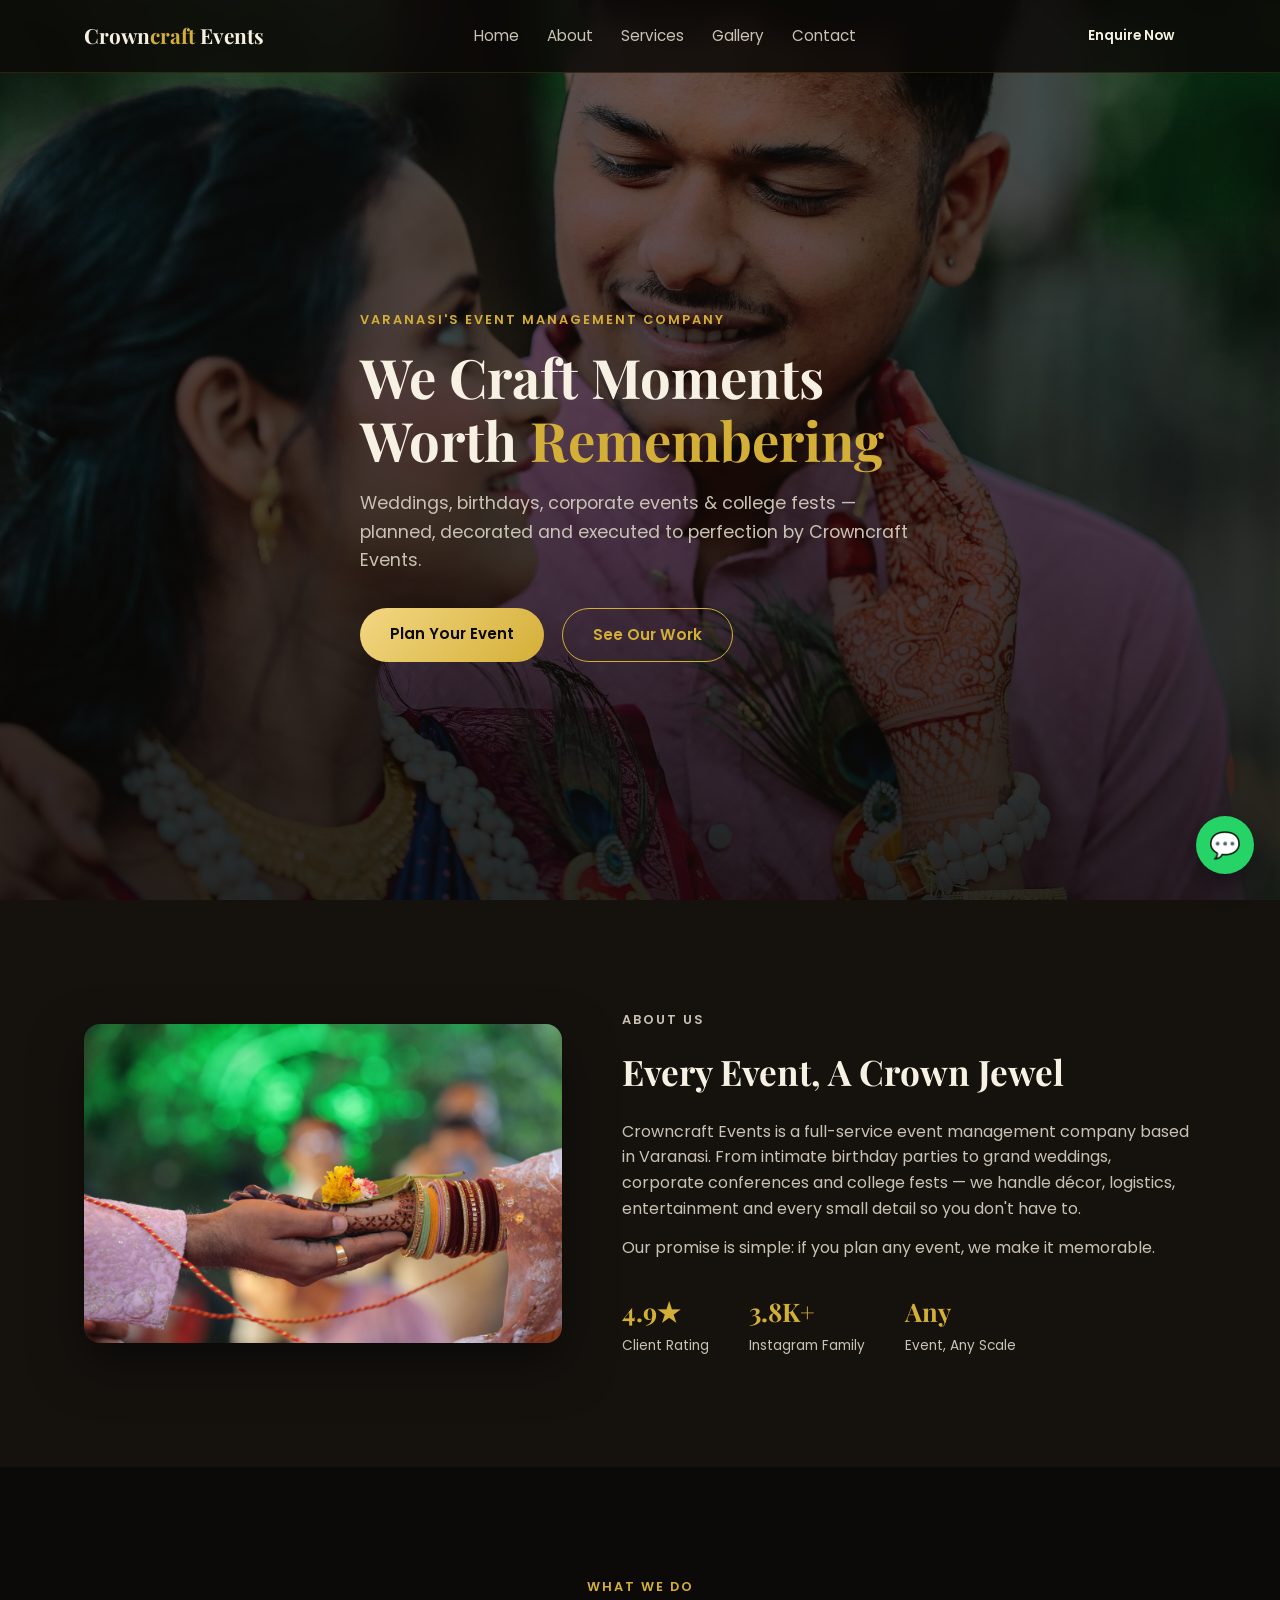
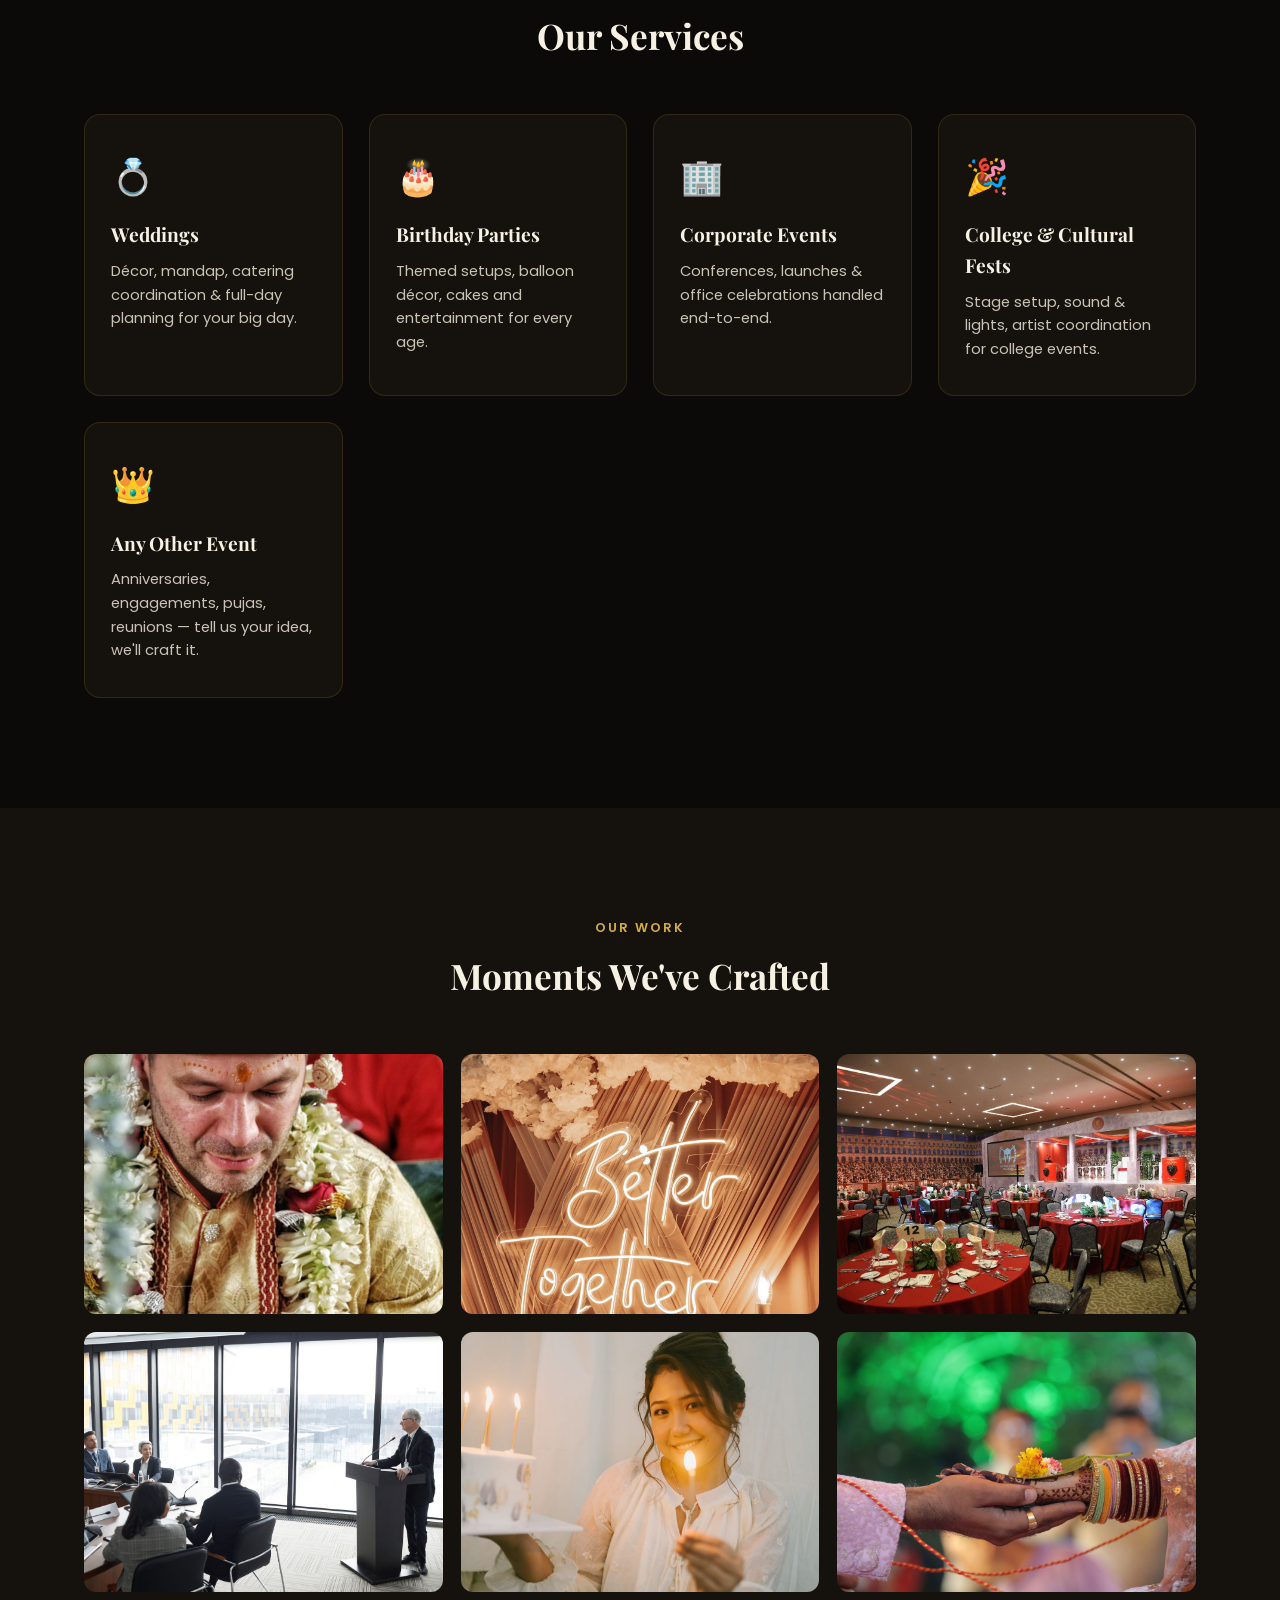
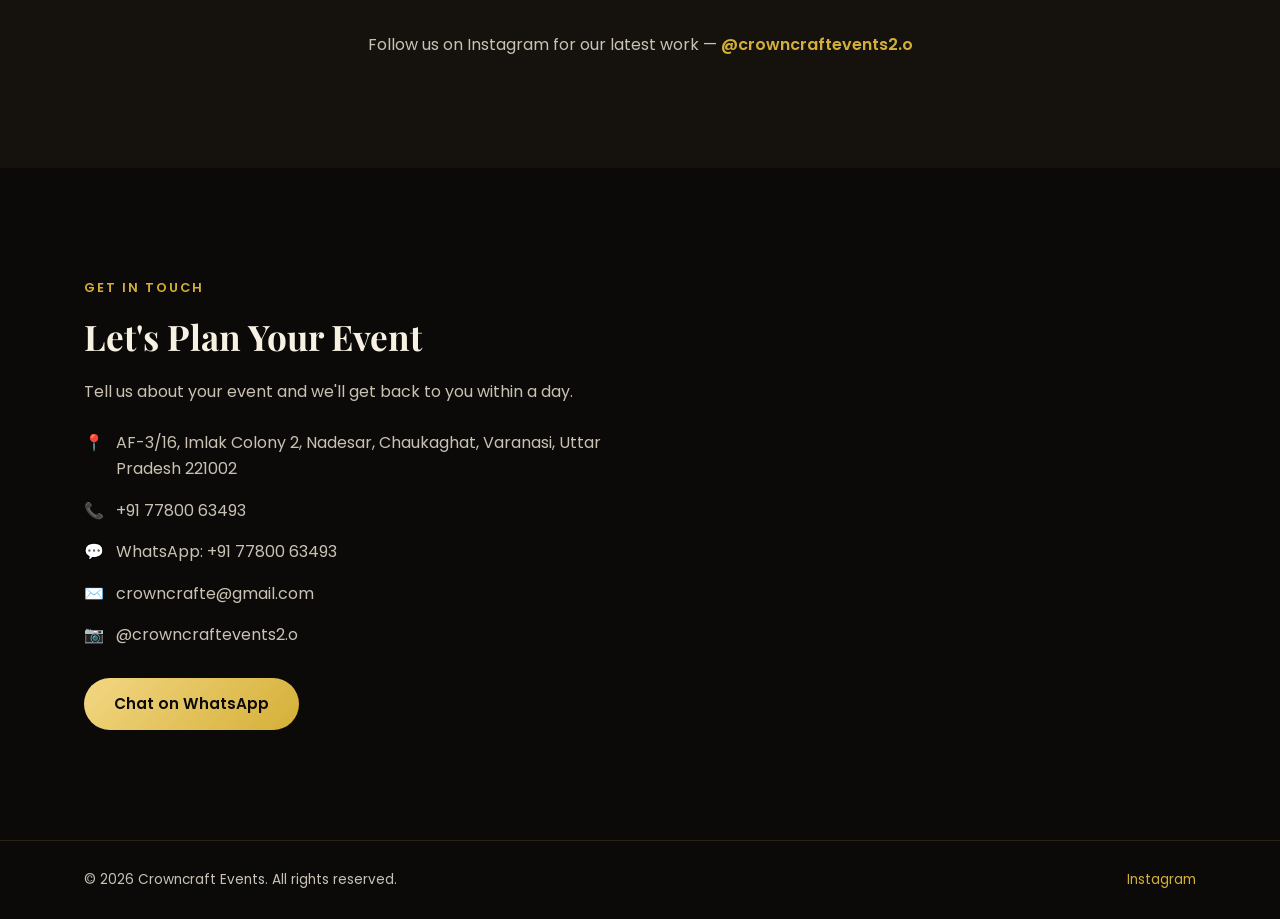
==== index.html @ 084d1e8e "Initial Crowncraft Events website Single-page static site (HTML/CSS/JS) for Crowncraft Events, an ev" ====
<!DOCTYPE html>
<html lang="en">
<head>
<meta charset="UTF-8">
<meta name="viewport" content="width=device-width, initial-scale=1.0">
<title>Crowncraft Events | Event Management in Varanasi</title>
<meta name="description" content="Crowncraft Events — weddings, birthdays, corporate events & college fests in Varanasi. We craft moments you'll remember forever.">
<link rel="icon" href="data:image/svg+xml,<svg xmlns=%22http://www.w3.org/2000/svg%22 viewBox=%220 0 100 100%22><text y=%22.9em%22 font-size=%2290%22>👑</text></svg>">
<link rel="preconnect" href="https://fonts.googleapis.com">
<link href="https://fonts.googleapis.com/css2?family=Playfair+Display:wght@600;700;800&family=Poppins:wght@300;400;500;600&display=swap" rel="stylesheet">
<link rel="stylesheet" href="style.css">
</head>
<body>

<header class="navbar" id="navbar">
  <div class="container nav-inner">
    <a href="#home" class="logo">Crown<span>craft</span> Events</a>
    <nav class="nav-links" id="navLinks">
      <a href="#home">Home</a>
      <a href="#about">About</a>
      <a href="#services">Services</a>
      <a href="#gallery">Gallery</a>
      <a href="#contact">Contact</a>
    </nav>
    <a href="https://wa.me/917780063493" target="_blank" class="btn btn-small nav-cta">Enquire Now</a>
    <button class="menu-toggle" id="menuToggle" aria-label="Menu">☰</button>
  </div>
</header>

<section class="hero" id="home" style="background-image: linear-gradient(180deg, rgba(10,8,6,.55), rgba(10,8,6,.85)), url('images/hero.jpg');">
  <div class="container hero-inner">
    <p class="eyebrow">Varanasi's Event Management Company</p>
    <h1>We Craft Moments<br>Worth <span>Remembering</span></h1>
    <p class="hero-sub">Weddings, birthdays, corporate events & college fests — planned, decorated and executed to perfection by Crowncraft Events.</p>
    <div class="hero-actions">
      <a href="https://wa.me/917780063493" target="_blank" class="btn btn-primary">Plan Your Event</a>
      <a href="#gallery" class="btn btn-outline">See Our Work</a>
    </div>
  </div>
</section>

<section class="about" id="about">
  <div class="container about-grid">
    <div class="about-img">
      <img src="images/wedding2.jpg" alt="Event decor by Crowncraft Events">
    </div>
    <div class="about-text">
      <p class="eyebrow">About Us</p>
      <h2>Every Event, A Crown Jewel</h2>
      <p>Crowncraft Events is a full-service event management company based in Varanasi. From intimate birthday parties to grand weddings, corporate conferences and college fests — we handle décor, logistics, entertainment and every small detail so you don't have to.</p>
      <p>Our promise is simple: if you plan any event, we make it memorable.</p>
      <div class="about-stats">
        <div><strong>4.9★</strong><span>Client Rating</span></div>
        <div><strong>3.8K+</strong><span>Instagram Family</span></div>
        <div><strong>Any</strong><span>Event, Any Scale</span></div>
      </div>
    </div>
  </div>
</section>

<section class="services" id="services">
  <div class="container">
    <p class="eyebrow center">What We Do</p>
    <h2 class="center">Our Services</h2>
    <div class="services-grid">
      <div class="service-card">
        <div class="service-icon">💍</div>
        <h3>Weddings</h3>
        <p>Décor, mandap, catering coordination & full-day planning for your big day.</p>
      </div>
      <div class="service-card">
        <div class="service-icon">🎂</div>
        <h3>Birthday Parties</h3>
        <p>Themed setups, balloon décor, cakes and entertainment for every age.</p>
      </div>
      <div class="service-card">
        <div class="service-icon">🏢</div>
        <h3>Corporate Events</h3>
        <p>Conferences, launches & office celebrations handled end-to-end.</p>
      </div>
      <div class="service-card">
        <div class="service-icon">🎉</div>
        <h3>College & Cultural Fests</h3>
        <p>Stage setup, sound & lights, artist coordination for college events.</p>
      </div>
      <div class="service-card">
        <div class="service-icon">👑</div>
        <h3>Any Other Event</h3>
        <p>Anniversaries, engagements, pujas, reunions — tell us your idea, we'll craft it.</p>
      </div>
    </div>
  </div>
</section>

<section class="gallery" id="gallery">
  <div class="container">
    <p class="eyebrow center">Our Work</p>
    <h2 class="center">Moments We've Crafted</h2>
    <div class="gallery-grid">
      <img src="images/wedding1.jpg" alt="Wedding event by Crowncraft Events">
      <img src="images/birthday1.jpg" alt="Birthday party decor">
      <img src="images/corporate1.jpg" alt="Corporate event stage">
      <img src="images/corporate2.jpg" alt="Corporate event setup">
      <img src="images/birthday2.jpg" alt="Birthday celebration">
      <img src="images/wedding2.jpg" alt="Wedding decoration">
    </div>
    <p class="center gallery-more">Follow us on Instagram for our latest work — <a href="https://www.instagram.com/crowncraftevents2.o/" target="_blank">@crowncraftevents2.o</a></p>
  </div>
</section>

<section class="contact" id="contact">
  <div class="container contact-grid">
    <div class="contact-info">
      <p class="eyebrow">Get In Touch</p>
      <h2>Let's Plan Your Event</h2>
      <p class="contact-lead">Tell us about your event and we'll get back to you within a day.</p>
      <ul class="contact-list">
        <li><span>📍</span> AF-3/16, Imlak Colony 2, Nadesar, Chaukaghat, Varanasi, Uttar Pradesh 221002</li>
        <li><span>📞</span> <a href="tel:+917780063493">+91 77800 63493</a></li>
        <li><span>💬</span> <a href="https://wa.me/917780063493" target="_blank">WhatsApp: +91 77800 63493</a></li>
        <li><span>✉️</span> <a href="mailto:crowncrafte@gmail.com">crowncrafte@gmail.com</a></li>
        <li><span>📷</span> <a href="https://www.instagram.com/crowncraftevents2.o/" target="_blank">@crowncraftevents2.o</a></li>
      </ul>
      <a href="https://wa.me/917780063493" target="_blank" class="btn btn-primary">Chat on WhatsApp</a>
    </div>
    <div class="contact-map">
      <iframe
        src="https://www.google.com/maps?q=Crowncraft+Events,+AF-3/16+Imlak+Colony+2+Nadesar+Chaukaghat+Varanasi&output=embed"
        width="100%" height="100%" style="border:0; min-height:380px; border-radius:16px;"
        allowfullscreen="" loading="lazy" referrerpolicy="no-referrer-when-downgrade">
      </iframe>
    </div>
  </div>
</section>

<footer class="footer">
  <div class="container footer-inner">
    <p>&copy; <span id="year"></span> Crowncraft Events. All rights reserved.</p>
    <a href="https://www.instagram.com/crowncraftevents2.o/" target="_blank">Instagram</a>
  </div>
</footer>

<a href="https://wa.me/917780063493" target="_blank" class="whatsapp-float" aria-label="Chat on WhatsApp">💬</a>

<script src="script.js"></script>
</body>
</html>
---- style.css ----
:root{
  --gold:#d4af37;
  --gold-light:#f3d783;
  --black:#0c0a08;
  --black-soft:#15120e;
  --cream:#f7f1e3;
  --text-muted:#c9c2b4;
  --radius:16px;
}
*{margin:0;padding:0;box-sizing:border-box;}
html{scroll-behavior:smooth;}
body{
  font-family:'Poppins',sans-serif;
  background:var(--black);
  color:var(--cream);
  line-height:1.6;
}
h1,h2,h3{font-family:'Playfair Display',serif;}
a{text-decoration:none;color:inherit;}
img{display:block;max-width:100%;}
.container{max-width:1160px;margin:0 auto;padding:0 24px;}
.center{text-align:center;}

.eyebrow{
  color:var(--gold);
  letter-spacing:2px;
  text-transform:uppercase;
  font-size:.8rem;
  font-weight:600;
  margin-bottom:10px;
}

/* Navbar */
.navbar{
  position:fixed;top:0;left:0;right:0;z-index:100;
  background:rgba(12,10,8,.85);
  backdrop-filter:blur(8px);
  border-bottom:1px solid rgba(212,175,55,.15);
}
.nav-inner{display:flex;align-items:center;justify-content:space-between;height:72px;}
.logo{font-family:'Playfair Display',serif;font-size:1.3rem;font-weight:700;color:var(--cream);}
.logo span{color:var(--gold);}
.nav-links{display:flex;gap:28px;}
.nav-links a{font-size:.95rem;color:var(--text-muted);transition:color .2s;}
.nav-links a:hover{color:var(--gold);}
.nav-cta{display:inline-block;}
.menu-toggle{display:none;background:none;border:none;color:var(--gold);font-size:1.6rem;cursor:pointer;}

/* Buttons */
.btn{display:inline-block;padding:14px 30px;border-radius:999px;font-weight:600;font-size:.95rem;transition:transform .2s, box-shadow .2s;}
.btn-small{padding:10px 22px;font-size:.85rem;}
.btn-primary{background:linear-gradient(135deg,var(--gold-light),var(--gold));color:var(--black);}
.btn-primary:hover{transform:translateY(-2px);box-shadow:0 10px 24px rgba(212,175,55,.35);}
.btn-outline{border:1.5px solid var(--gold);color:var(--gold);}
.btn-outline:hover{background:rgba(212,175,55,.1);}

/* Hero */
.hero{
  min-height:100vh;
  display:flex;align-items:center;
  background-size:cover;background-position:center;
  padding-top:72px;
}
.hero-inner{max-width:760px;}
.hero h1{font-size:3.4rem;line-height:1.15;margin:16px 0 18px;}
.hero h1 span{color:var(--gold);}
.hero-sub{color:var(--text-muted);font-size:1.1rem;max-width:560px;margin-bottom:34px;}
.hero-actions{display:flex;gap:18px;flex-wrap:wrap;}

/* About */
.about{padding:110px 0;background:var(--black-soft);}
.about-grid{display:grid;grid-template-columns:1fr 1.2fr;gap:60px;align-items:center;}
.about-img img{border-radius:var(--radius);box-shadow:0 20px 50px rgba(0,0,0,.5);}
.about-text h2{font-size:2.2rem;margin:10px 0 18px;}
.about-text p{color:var(--text-muted);margin-bottom:14px;}
.about-stats{display:flex;gap:40px;margin-top:30px;}
.about-stats strong{display:block;color:var(--gold);font-size:1.6rem;font-family:'Playfair Display',serif;}
.about-stats span{color:var(--text-muted);font-size:.85rem;}

/* Services */
.services{padding:110px 0;}
.services h2{font-size:2.2rem;margin-bottom:50px;}
.services-grid{display:grid;grid-template-columns:repeat(auto-fit,minmax(220px,1fr));gap:26px;}
.service-card{
  background:var(--black-soft);
  border:1px solid rgba(212,175,55,.15);
  border-radius:var(--radius);
  padding:34px 26px;
  transition:transform .25s, border-color .25s;
}
.service-card:hover{transform:translateY(-6px);border-color:var(--gold);}
.service-icon{font-size:2.2rem;margin-bottom:14px;}
.service-card h3{font-size:1.2rem;margin-bottom:10px;}
.service-card p{color:var(--text-muted);font-size:.92rem;}

/* Gallery */
.gallery{padding:110px 0;background:var(--black-soft);}
.gallery h2{font-size:2.2rem;margin-bottom:50px;}
.gallery-grid{display:grid;grid-template-columns:repeat(3,1fr);gap:18px;}
.gallery-grid img{width:100%;height:260px;object-fit:cover;border-radius:12px;transition:transform .35s;}
.gallery-grid img:hover{transform:scale(1.03);}
.gallery-more{margin-top:40px;color:var(--text-muted);}
.gallery-more a{color:var(--gold);font-weight:600;}

/* Contact */
.contact{padding:110px 0;}
.contact-grid{display:grid;grid-template-columns:1fr 1fr;gap:60px;align-items:stretch;}
.contact h2{font-size:2.2rem;margin:10px 0 14px;}
.contact-lead{color:var(--text-muted);margin-bottom:26px;}
.contact-list{list-style:none;margin-bottom:30px;}
.contact-list li{display:flex;gap:12px;align-items:flex-start;margin-bottom:16px;color:var(--text-muted);}
.contact-list a:hover{color:var(--gold);}
.contact-map iframe{width:100%;height:100%;}

/* Footer */
.footer{padding:28px 0;border-top:1px solid rgba(212,175,55,.15);}
.footer-inner{display:flex;justify-content:space-between;color:var(--text-muted);font-size:.85rem;}
.footer-inner a{color:var(--gold);}

/* WhatsApp float */
.whatsapp-float{
  position:fixed;bottom:26px;right:26px;
  width:58px;height:58px;border-radius:50%;
  background:#25d366;display:flex;align-items:center;justify-content:center;
  font-size:1.6rem;box-shadow:0 10px 24px rgba(0,0,0,.4);
  z-index:200;
}

@media (max-width:900px){
  .about-grid,.contact-grid{grid-template-columns:1fr;}
  .gallery-grid{grid-template-columns:repeat(2,1fr);}
}

@media (max-width:720px){
  .nav-links{
    position:fixed;top:72px;left:0;right:0;
    background:var(--black-soft);
    flex-direction:column;padding:20px 24px;gap:18px;
    transform:translateY(-150%);
    transition:transform .3s;
    border-bottom:1px solid rgba(212,175,55,.15);
  }
  .nav-links.open{transform:translateY(0);}
  .nav-cta{display:none;}
  .menu-toggle{display:block;}
  .hero h1{font-size:2.3rem;}
  .gallery-grid{grid-template-columns:1fr;}
}
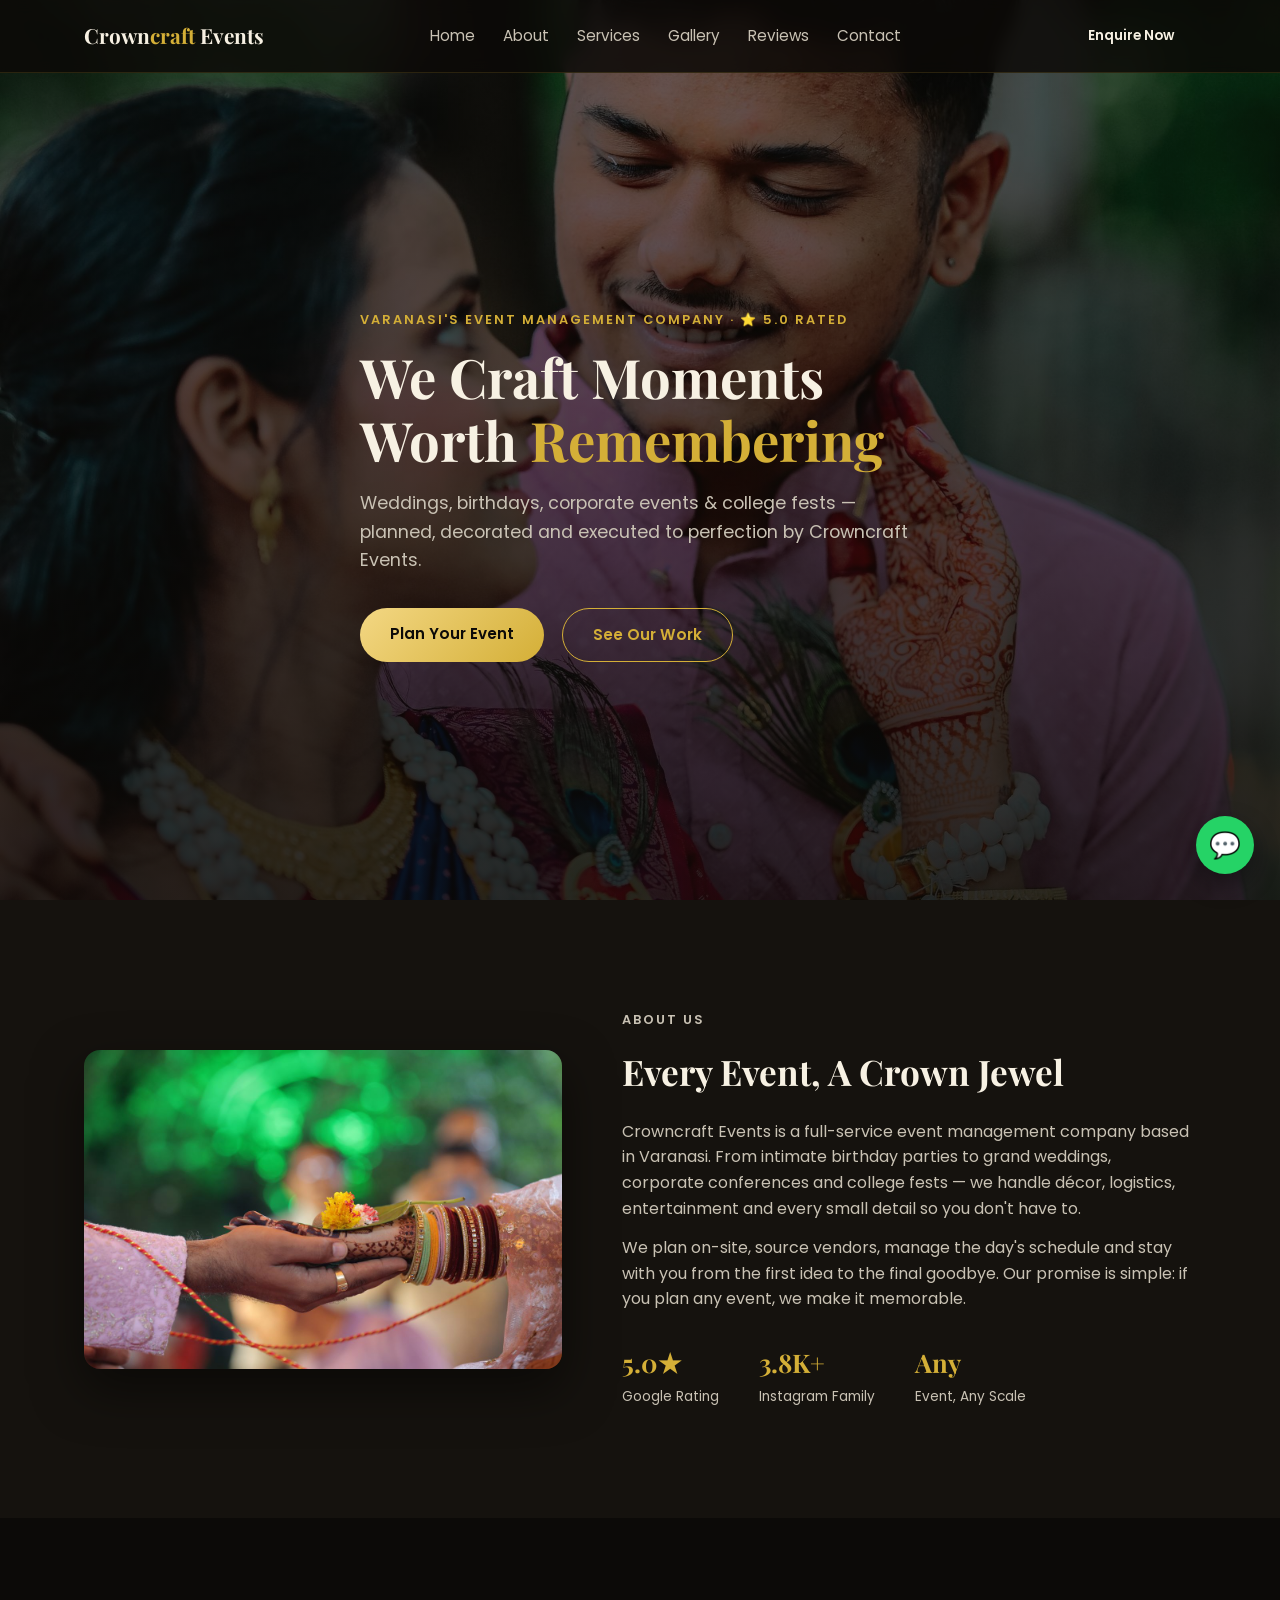
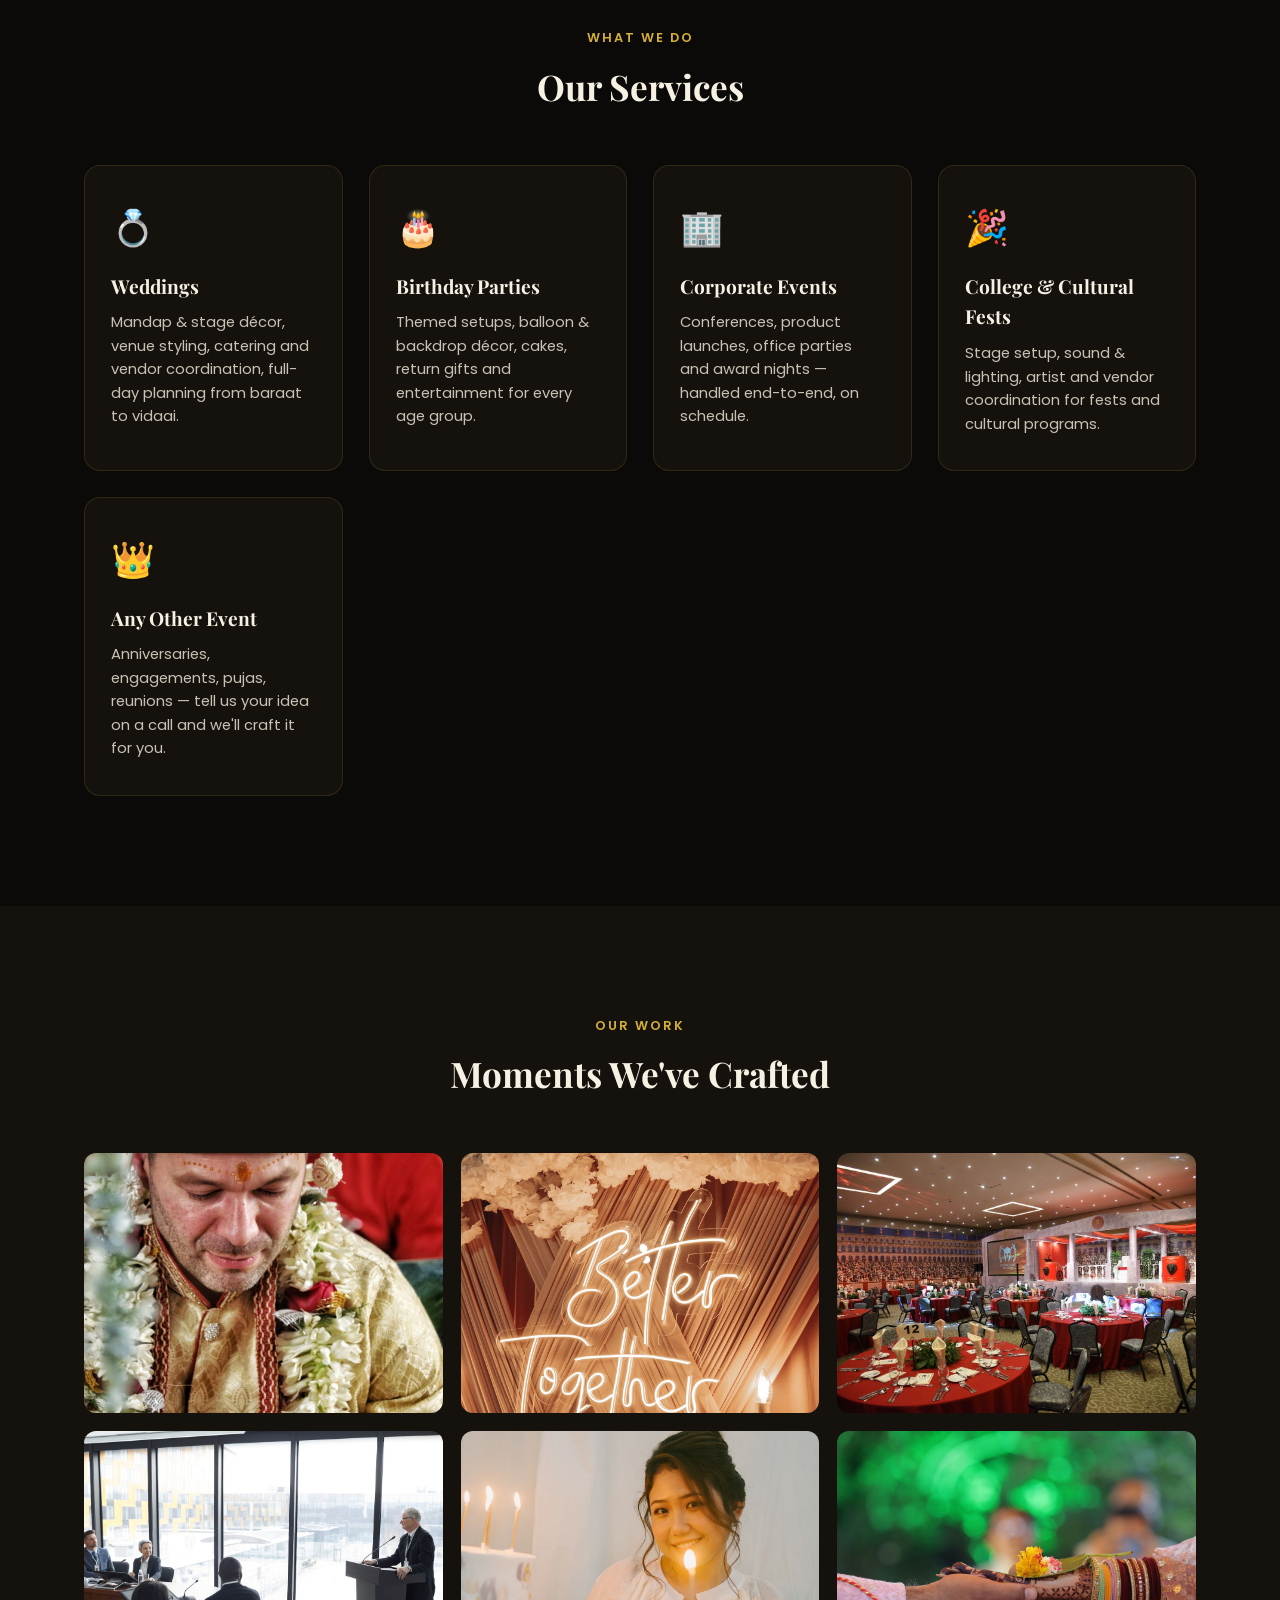
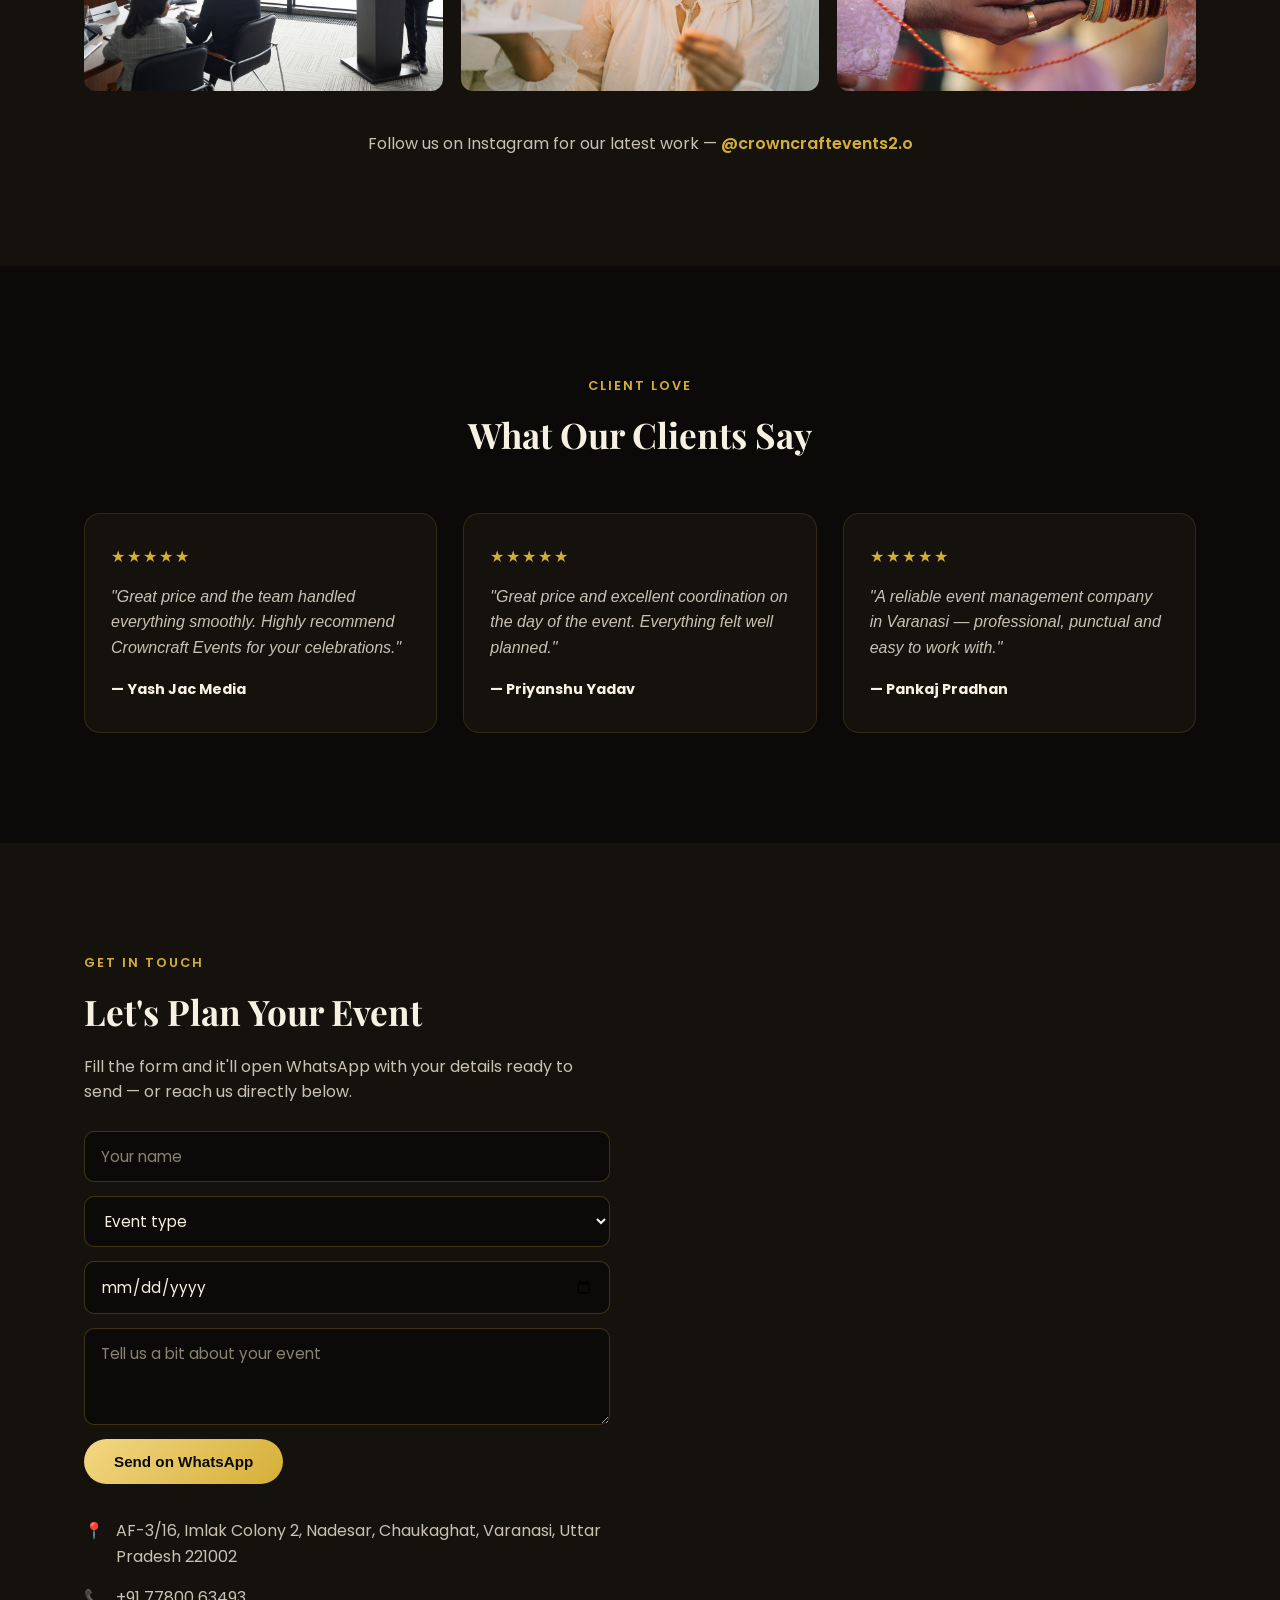
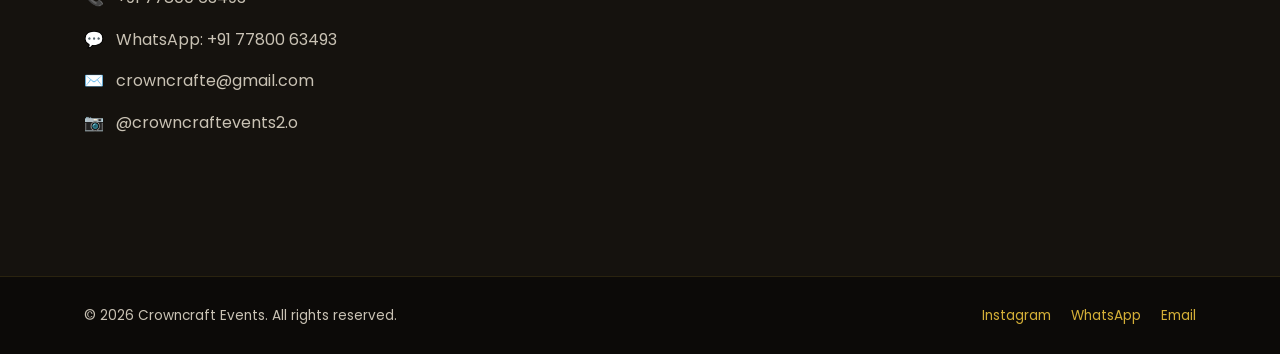
==== commit 2016fb02: "Restructure project, add testimonials, working contact form and SEO files - Move CSS/JS into css/ an" ====
--- a/index.html
+++ b/index.html
@@ -3,12 +3,47 @@
 <head>
 <meta charset="UTF-8">
 <meta name="viewport" content="width=device-width, initial-scale=1.0">
-<title>Crowncraft Events | Event Management in Varanasi</title>
-<meta name="description" content="Crowncraft Events — weddings, birthdays, corporate events & college fests in Varanasi. We craft moments you'll remember forever.">
-<link rel="icon" href="data:image/svg+xml,<svg xmlns=%22http://www.w3.org/2000/svg%22 viewBox=%220 0 100 100%22><text y=%22.9em%22 font-size=%2290%22>👑</text></svg>">
+<title>Crowncraft Events | Event Management Company in Varanasi</title>
+<meta name="description" content="Crowncraft Events — weddings, birthdays, corporate events & college fests in Varanasi. We craft moments you'll remember forever. Rated 5.0 on Google.">
+<meta name="keywords" content="event management Varanasi, wedding planner Varanasi, birthday party planner, corporate event Varanasi, Crowncraft Events">
+<link rel="canonical" href="https://crowncraft-events.vercel.app/">
+
+<meta property="og:type" content="website">
+<meta property="og:title" content="Crowncraft Events | Event Management in Varanasi">
+<meta property="og:description" content="Weddings, birthdays, corporate events & college fests — planned, decorated and executed to perfection.">
+<meta property="og:image" content="https://crowncraft-events.vercel.app/images/hero.jpg">
+<meta property="og:url" content="https://crowncraft-events.vercel.app/">
+<meta name="twitter:card" content="summary_large_image">
+
+<link rel="icon" type="image/svg+xml" href="favicon.svg">
 <link rel="preconnect" href="https://fonts.googleapis.com">
 <link href="https://fonts.googleapis.com/css2?family=Playfair+Display:wght@600;700;800&family=Poppins:wght@300;400;500;600&display=swap" rel="stylesheet">
-<link rel="stylesheet" href="style.css">
+<link rel="stylesheet" href="css/style.css">
+
+<script type="application/ld+json">
+{
+  "@context": "https://schema.org",
+  "@type": "EventPlanningService",
+  "name": "Crowncraft Events",
+  "image": "https://crowncraft-events.vercel.app/images/hero.jpg",
+  "telephone": "+91-7780063493",
+  "email": "crowncrafte@gmail.com",
+  "address": {
+    "@type": "PostalAddress",
+    "streetAddress": "AF-3/16, Imlak Colony 2, Nadesar, Chaukaghat",
+    "addressLocality": "Varanasi",
+    "addressRegion": "Uttar Pradesh",
+    "postalCode": "221002",
+    "addressCountry": "IN"
+  },
+  "sameAs": ["https://www.instagram.com/crowncraftevents2.o/"],
+  "aggregateRating": {
+    "@type": "AggregateRating",
+    "ratingValue": "5.0",
+    "reviewCount": "4"
+  }
+}
+</script>
 </head>
 <body>
 
@@ -20,20 +55,21 @@
       <a href="#about">About</a>
       <a href="#services">Services</a>
       <a href="#gallery">Gallery</a>
+      <a href="#testimonials">Reviews</a>
       <a href="#contact">Contact</a>
     </nav>
-    <a href="https://wa.me/917780063493" target="_blank" class="btn btn-small nav-cta">Enquire Now</a>
-    <button class="menu-toggle" id="menuToggle" aria-label="Menu">☰</button>
+    <a href="https://wa.me/917780063493?text=Hi%20Crowncraft%20Events%2C%20I%27d%20like%20to%20enquire%20about%20an%20event." target="_blank" rel="noopener" class="btn btn-small nav-cta">Enquire Now</a>
+    <button class="menu-toggle" id="menuToggle" aria-label="Toggle navigation menu" aria-expanded="false">☰</button>
   </div>
 </header>
 
 <section class="hero" id="home" style="background-image: linear-gradient(180deg, rgba(10,8,6,.55), rgba(10,8,6,.85)), url('images/hero.jpg');">
   <div class="container hero-inner">
-    <p class="eyebrow">Varanasi's Event Management Company</p>
+    <p class="eyebrow">Varanasi's Event Management Company · ⭐ 5.0 Rated</p>
     <h1>We Craft Moments<br>Worth <span>Remembering</span></h1>
     <p class="hero-sub">Weddings, birthdays, corporate events & college fests — planned, decorated and executed to perfection by Crowncraft Events.</p>
     <div class="hero-actions">
-      <a href="https://wa.me/917780063493" target="_blank" class="btn btn-primary">Plan Your Event</a>
+      <a href="#contact" class="btn btn-primary">Plan Your Event</a>
       <a href="#gallery" class="btn btn-outline">See Our Work</a>
     </div>
   </div>
@@ -42,15 +78,15 @@
 <section class="about" id="about">
   <div class="container about-grid">
     <div class="about-img">
-      <img src="images/wedding2.jpg" alt="Event decor by Crowncraft Events">
+      <img src="images/wedding2.jpg" alt="Event decor by Crowncraft Events" loading="lazy">
     </div>
     <div class="about-text">
       <p class="eyebrow">About Us</p>
       <h2>Every Event, A Crown Jewel</h2>
       <p>Crowncraft Events is a full-service event management company based in Varanasi. From intimate birthday parties to grand weddings, corporate conferences and college fests — we handle décor, logistics, entertainment and every small detail so you don't have to.</p>
-      <p>Our promise is simple: if you plan any event, we make it memorable.</p>
+      <p>We plan on-site, source vendors, manage the day's schedule and stay with you from the first idea to the final goodbye. Our promise is simple: if you plan any event, we make it memorable.</p>
       <div class="about-stats">
-        <div><strong>4.9★</strong><span>Client Rating</span></div>
+        <div><strong>5.0★</strong><span>Google Rating</span></div>
         <div><strong>3.8K+</strong><span>Instagram Family</span></div>
         <div><strong>Any</strong><span>Event, Any Scale</span></div>
       </div>
@@ -66,27 +102,27 @@
       <div class="service-card">
         <div class="service-icon">💍</div>
         <h3>Weddings</h3>
-        <p>Décor, mandap, catering coordination & full-day planning for your big day.</p>
+        <p>Mandap & stage décor, venue styling, catering and vendor coordination, full-day planning from baraat to vidaai.</p>
       </div>
       <div class="service-card">
         <div class="service-icon">🎂</div>
         <h3>Birthday Parties</h3>
-        <p>Themed setups, balloon décor, cakes and entertainment for every age.</p>
+        <p>Themed setups, balloon & backdrop décor, cakes, return gifts and entertainment for every age group.</p>
       </div>
       <div class="service-card">
         <div class="service-icon">🏢</div>
         <h3>Corporate Events</h3>
-        <p>Conferences, launches & office celebrations handled end-to-end.</p>
+        <p>Conferences, product launches, office parties and award nights — handled end-to-end, on schedule.</p>
       </div>
       <div class="service-card">
         <div class="service-icon">🎉</div>
         <h3>College & Cultural Fests</h3>
-        <p>Stage setup, sound & lights, artist coordination for college events.</p>
+        <p>Stage setup, sound & lighting, artist and vendor coordination for fests and cultural programs.</p>
       </div>
       <div class="service-card">
         <div class="service-icon">👑</div>
         <h3>Any Other Event</h3>
-        <p>Anniversaries, engagements, pujas, reunions — tell us your idea, we'll craft it.</p>
+        <p>Anniversaries, engagements, pujas, reunions — tell us your idea on a call and we'll craft it for you.</p>
       </div>
     </div>
   </div>
@@ -97,14 +133,38 @@
     <p class="eyebrow center">Our Work</p>
     <h2 class="center">Moments We've Crafted</h2>
     <div class="gallery-grid">
-      <img src="images/wedding1.jpg" alt="Wedding event by Crowncraft Events">
-      <img src="images/birthday1.jpg" alt="Birthday party decor">
-      <img src="images/corporate1.jpg" alt="Corporate event stage">
-      <img src="images/corporate2.jpg" alt="Corporate event setup">
-      <img src="images/birthday2.jpg" alt="Birthday celebration">
-      <img src="images/wedding2.jpg" alt="Wedding decoration">
-    </div>
-    <p class="center gallery-more">Follow us on Instagram for our latest work — <a href="https://www.instagram.com/crowncraftevents2.o/" target="_blank">@crowncraftevents2.o</a></p>
+      <img src="images/wedding1.jpg" alt="Wedding event by Crowncraft Events" loading="lazy">
+      <img src="images/birthday1.jpg" alt="Birthday party decor" loading="lazy">
+      <img src="images/corporate1.jpg" alt="Corporate event stage" loading="lazy">
+      <img src="images/corporate2.jpg" alt="Corporate event setup" loading="lazy">
+      <img src="images/birthday2.jpg" alt="Birthday celebration" loading="lazy">
+      <img src="images/wedding2.jpg" alt="Wedding decoration" loading="lazy">
+    </div>
+    <p class="center gallery-more">Follow us on Instagram for our latest work — <a href="https://www.instagram.com/crowncraftevents2.o/" target="_blank" rel="noopener">@crowncraftevents2.o</a></p>
+  </div>
+</section>
+
+<section class="testimonials" id="testimonials">
+  <div class="container">
+    <p class="eyebrow center">Client Love</p>
+    <h2 class="center">What Our Clients Say</h2>
+    <div class="testimonial-grid">
+      <div class="testimonial-card">
+        <div class="stars">★★★★★</div>
+        <p>"Great price and the team handled everything smoothly. Highly recommend Crowncraft Events for your celebrations."</p>
+        <strong>— Yash Jac Media</strong>
+      </div>
+      <div class="testimonial-card">
+        <div class="stars">★★★★★</div>
+        <p>"Great price and excellent coordination on the day of the event. Everything felt well planned."</p>
+        <strong>— Priyanshu Yadav</strong>
+      </div>
+      <div class="testimonial-card">
+        <div class="stars">★★★★★</div>
+        <p>"A reliable event management company in Varanasi — professional, punctual and easy to work with."</p>
+        <strong>— Pankaj Pradhan</strong>
+      </div>
+    </div>
   </div>
 </section>
 
@@ -113,21 +173,37 @@
     <div class="contact-info">
       <p class="eyebrow">Get In Touch</p>
       <h2>Let's Plan Your Event</h2>
-      <p class="contact-lead">Tell us about your event and we'll get back to you within a day.</p>
+      <p class="contact-lead">Fill the form and it'll open WhatsApp with your details ready to send — or reach us directly below.</p>
+
+      <form class="contact-form" id="contactForm">
+        <input type="text" id="cf-name" placeholder="Your name" required>
+        <select id="cf-event" required>
+          <option value="" disabled selected>Event type</option>
+          <option>Wedding</option>
+          <option>Birthday Party</option>
+          <option>Corporate Event</option>
+          <option>College / Cultural Fest</option>
+          <option>Other</option>
+        </select>
+        <input type="date" id="cf-date" placeholder="Event date">
+        <textarea id="cf-message" placeholder="Tell us a bit about your event" rows="3" required></textarea>
+        <button type="submit" class="btn btn-primary">Send on WhatsApp</button>
+      </form>
+
       <ul class="contact-list">
         <li><span>📍</span> AF-3/16, Imlak Colony 2, Nadesar, Chaukaghat, Varanasi, Uttar Pradesh 221002</li>
         <li><span>📞</span> <a href="tel:+917780063493">+91 77800 63493</a></li>
-        <li><span>💬</span> <a href="https://wa.me/917780063493" target="_blank">WhatsApp: +91 77800 63493</a></li>
+        <li><span>💬</span> <a href="https://wa.me/917780063493" target="_blank" rel="noopener">WhatsApp: +91 77800 63493</a></li>
         <li><span>✉️</span> <a href="mailto:crowncrafte@gmail.com">crowncrafte@gmail.com</a></li>
-        <li><span>📷</span> <a href="https://www.instagram.com/crowncraftevents2.o/" target="_blank">@crowncraftevents2.o</a></li>
+        <li><span>📷</span> <a href="https://www.instagram.com/crowncraftevents2.o/" target="_blank" rel="noopener">@crowncraftevents2.o</a></li>
       </ul>
-      <a href="https://wa.me/917780063493" target="_blank" class="btn btn-primary">Chat on WhatsApp</a>
     </div>
     <div class="contact-map">
       <iframe
         src="https://www.google.com/maps?q=Crowncraft+Events,+AF-3/16+Imlak+Colony+2+Nadesar+Chaukaghat+Varanasi&output=embed"
         width="100%" height="100%" style="border:0; min-height:380px; border-radius:16px;"
-        allowfullscreen="" loading="lazy" referrerpolicy="no-referrer-when-downgrade">
+        allowfullscreen="" loading="lazy" referrerpolicy="no-referrer-when-downgrade"
+        title="Crowncraft Events location on Google Maps">
       </iframe>
     </div>
   </div>
@@ -136,12 +212,17 @@
 <footer class="footer">
   <div class="container footer-inner">
     <p>&copy; <span id="year"></span> Crowncraft Events. All rights reserved.</p>
-    <a href="https://www.instagram.com/crowncraftevents2.o/" target="_blank">Instagram</a>
+    <div class="footer-links">
+      <a href="https://www.instagram.com/crowncraftevents2.o/" target="_blank" rel="noopener">Instagram</a>
+      <a href="https://wa.me/917780063493" target="_blank" rel="noopener">WhatsApp</a>
+      <a href="mailto:crowncrafte@gmail.com">Email</a>
+    </div>
   </div>
 </footer>
 
-<a href="https://wa.me/917780063493" target="_blank" class="whatsapp-float" aria-label="Chat on WhatsApp">💬</a>
-
-<script src="script.js"></script>
+<a href="https://wa.me/917780063493?text=Hi%20Crowncraft%20Events%2C%20I%27d%20like%20to%20enquire%20about%20an%20event."
+   target="_blank" rel="noopener" class="whatsapp-float" aria-label="Chat on WhatsApp">💬</a>
+
+<script src="js/script.js"></script>
 </body>
 </html>
--- a/css/style.css
+++ b/css/style.css
@@ -0,0 +1,184 @@
+:root{
+  --gold:#d4af37;
+  --gold-light:#f3d783;
+  --black:#0c0a08;
+  --black-soft:#15120e;
+  --cream:#f7f1e3;
+  --text-muted:#c9c2b4;
+  --radius:16px;
+}
+*{margin:0;padding:0;box-sizing:border-box;}
+html{scroll-behavior:smooth;}
+body{
+  font-family:'Poppins',sans-serif;
+  background:var(--black);
+  color:var(--cream);
+  line-height:1.6;
+}
+h1,h2,h3{font-family:'Playfair Display',serif;}
+a{text-decoration:none;color:inherit;}
+img{display:block;max-width:100%;}
+.container{max-width:1160px;margin:0 auto;padding:0 24px;}
+.center{text-align:center;}
+
+.eyebrow{
+  color:var(--gold);
+  letter-spacing:2px;
+  text-transform:uppercase;
+  font-size:.8rem;
+  font-weight:600;
+  margin-bottom:10px;
+}
+
+/* Navbar */
+.navbar{
+  position:fixed;top:0;left:0;right:0;z-index:100;
+  background:rgba(12,10,8,.85);
+  backdrop-filter:blur(8px);
+  border-bottom:1px solid rgba(212,175,55,.15);
+}
+.nav-inner{display:flex;align-items:center;justify-content:space-between;height:72px;}
+.logo{font-family:'Playfair Display',serif;font-size:1.3rem;font-weight:700;color:var(--cream);}
+.logo span{color:var(--gold);}
+.nav-links{display:flex;gap:28px;}
+.nav-links a{font-size:.95rem;color:var(--text-muted);transition:color .2s;}
+.nav-links a:hover{color:var(--gold);}
+.nav-cta{display:inline-block;}
+.menu-toggle{display:none;background:none;border:none;color:var(--gold);font-size:1.6rem;cursor:pointer;}
+
+/* Buttons */
+.btn{display:inline-block;padding:14px 30px;border-radius:999px;font-weight:600;font-size:.95rem;transition:transform .2s, box-shadow .2s;}
+.btn-small{padding:10px 22px;font-size:.85rem;}
+.btn-primary{background:linear-gradient(135deg,var(--gold-light),var(--gold));color:var(--black);}
+.btn-primary:hover{transform:translateY(-2px);box-shadow:0 10px 24px rgba(212,175,55,.35);}
+.btn-outline{border:1.5px solid var(--gold);color:var(--gold);}
+.btn-outline:hover{background:rgba(212,175,55,.1);}
+
+/* Hero */
+.hero{
+  min-height:100vh;
+  display:flex;align-items:center;
+  background-size:cover;background-position:center;
+  padding-top:72px;
+}
+.hero-inner{max-width:760px;}
+.hero h1{font-size:3.4rem;line-height:1.15;margin:16px 0 18px;}
+.hero h1 span{color:var(--gold);}
+.hero-sub{color:var(--text-muted);font-size:1.1rem;max-width:560px;margin-bottom:34px;}
+.hero-actions{display:flex;gap:18px;flex-wrap:wrap;}
+
+/* About */
+.about{padding:110px 0;background:var(--black-soft);}
+.about-grid{display:grid;grid-template-columns:1fr 1.2fr;gap:60px;align-items:center;}
+.about-img img{border-radius:var(--radius);box-shadow:0 20px 50px rgba(0,0,0,.5);}
+.about-text h2{font-size:2.2rem;margin:10px 0 18px;}
+.about-text p{color:var(--text-muted);margin-bottom:14px;}
+.about-stats{display:flex;gap:40px;margin-top:30px;}
+.about-stats strong{display:block;color:var(--gold);font-size:1.6rem;font-family:'Playfair Display',serif;}
+.about-stats span{color:var(--text-muted);font-size:.85rem;}
+
+/* Services */
+.services{padding:110px 0;}
+.services h2{font-size:2.2rem;margin-bottom:50px;}
+.services-grid{display:grid;grid-template-columns:repeat(auto-fit,minmax(220px,1fr));gap:26px;}
+.service-card{
+  background:var(--black-soft);
+  border:1px solid rgba(212,175,55,.15);
+  border-radius:var(--radius);
+  padding:34px 26px;
+  transition:transform .25s, border-color .25s;
+}
+.service-card:hover{transform:translateY(-6px);border-color:var(--gold);}
+.service-icon{font-size:2.2rem;margin-bottom:14px;}
+.service-card h3{font-size:1.2rem;margin-bottom:10px;}
+.service-card p{color:var(--text-muted);font-size:.92rem;}
+
+/* Gallery */
+.gallery{padding:110px 0;background:var(--black-soft);}
+.gallery h2{font-size:2.2rem;margin-bottom:50px;}
+.gallery-grid{display:grid;grid-template-columns:repeat(3,1fr);gap:18px;}
+.gallery-grid img{width:100%;height:260px;object-fit:cover;border-radius:12px;transition:transform .35s;}
+.gallery-grid img:hover{transform:scale(1.03);}
+.gallery-more{margin-top:40px;color:var(--text-muted);}
+.gallery-more a{color:var(--gold);font-weight:600;}
+
+/* Testimonials */
+.testimonials{padding:110px 0;}
+.testimonials h2{font-size:2.2rem;margin-bottom:50px;}
+.testimonial-grid{display:grid;grid-template-columns:repeat(auto-fit,minmax(260px,1fr));gap:26px;}
+.testimonial-card{
+  background:var(--black-soft);
+  border:1px solid rgba(212,175,55,.15);
+  border-radius:var(--radius);
+  padding:30px 26px;
+}
+.testimonial-card .stars{color:var(--gold);letter-spacing:2px;margin-bottom:14px;}
+.testimonial-card p{color:var(--text-muted);font-style:italic;margin-bottom:16px;}
+.testimonial-card strong{color:var(--cream);font-size:.9rem;}
+
+/* Contact */
+.contact{padding:110px 0;background:var(--black-soft);}
+.contact-grid{display:grid;grid-template-columns:1fr 1fr;gap:60px;align-items:stretch;}
+.contact h2{font-size:2.2rem;margin:10px 0 14px;}
+.contact-lead{color:var(--text-muted);margin-bottom:26px;}
+
+.contact-form{display:flex;flex-direction:column;gap:14px;margin-bottom:34px;}
+.contact-form input,
+.contact-form select,
+.contact-form textarea{
+  width:100%;
+  padding:13px 16px;
+  border-radius:10px;
+  border:1px solid rgba(212,175,55,.25);
+  background:var(--black);
+  color:var(--cream);
+  font-family:inherit;
+  font-size:.95rem;
+}
+.contact-form input::placeholder,
+.contact-form textarea::placeholder{color:#8a8375;}
+.contact-form input:focus,
+.contact-form select:focus,
+.contact-form textarea:focus{outline:none;border-color:var(--gold);}
+.contact-form button{align-self:flex-start;border:none;cursor:pointer;}
+
+.contact-list{list-style:none;margin-bottom:30px;}
+.contact-list li{display:flex;gap:12px;align-items:flex-start;margin-bottom:16px;color:var(--text-muted);}
+.contact-list a:hover{color:var(--gold);}
+.contact-map iframe{width:100%;height:100%;}
+
+/* Footer */
+.footer{padding:28px 0;border-top:1px solid rgba(212,175,55,.15);}
+.footer-inner{display:flex;justify-content:space-between;align-items:center;color:var(--text-muted);font-size:.85rem;}
+.footer-links{display:flex;gap:20px;}
+.footer-inner a{color:var(--gold);}
+
+/* WhatsApp float */
+.whatsapp-float{
+  position:fixed;bottom:26px;right:26px;
+  width:58px;height:58px;border-radius:50%;
+  background:#25d366;display:flex;align-items:center;justify-content:center;
+  font-size:1.6rem;box-shadow:0 10px 24px rgba(0,0,0,.4);
+  z-index:200;
+}
+
+@media (max-width:900px){
+  .about-grid,.contact-grid{grid-template-columns:1fr;}
+  .gallery-grid{grid-template-columns:repeat(2,1fr);}
+}
+
+@media (max-width:720px){
+  .nav-links{
+    position:fixed;top:72px;left:0;right:0;
+    background:var(--black-soft);
+    flex-direction:column;padding:20px 24px;gap:18px;
+    transform:translateY(-150%);
+    transition:transform .3s;
+    border-bottom:1px solid rgba(212,175,55,.15);
+  }
+  .nav-links.open{transform:translateY(0);}
+  .nav-cta{display:none;}
+  .menu-toggle{display:block;}
+  .hero h1{font-size:2.3rem;}
+  .gallery-grid{grid-template-columns:1fr;}
+}
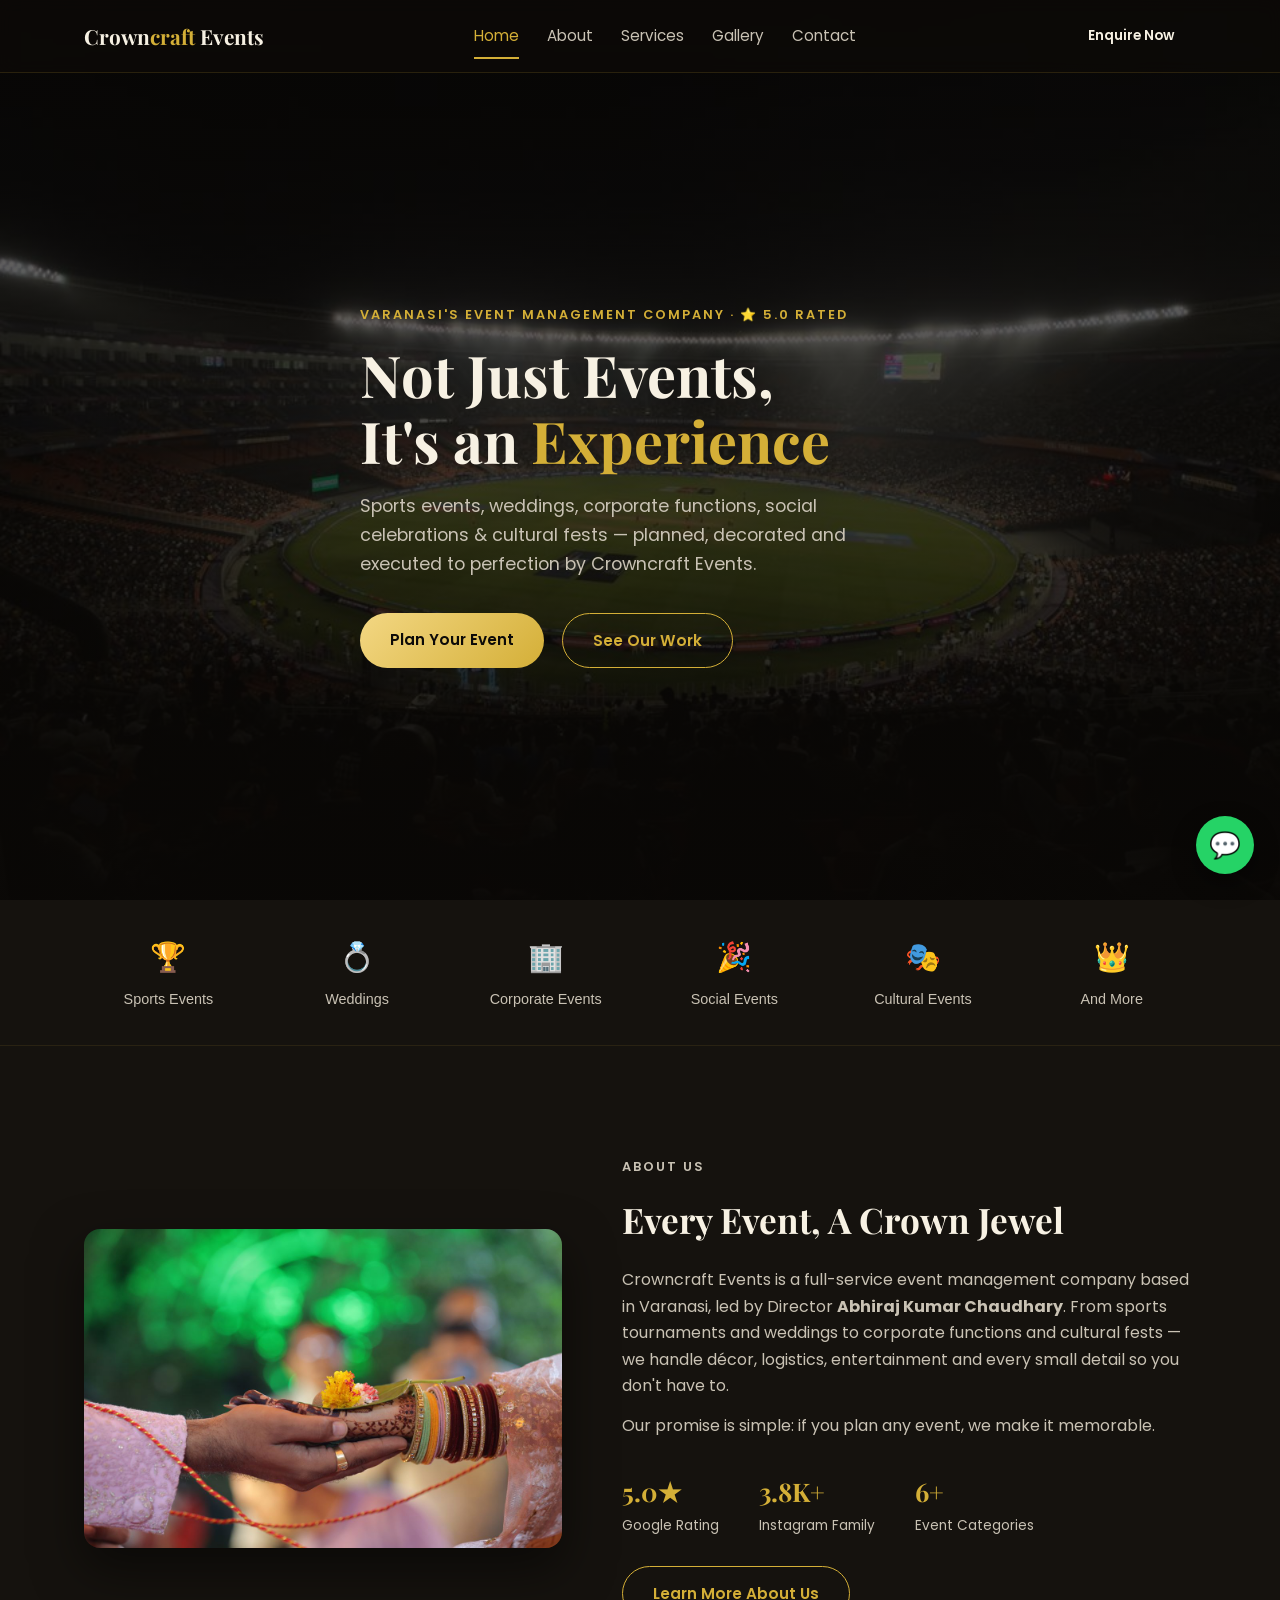
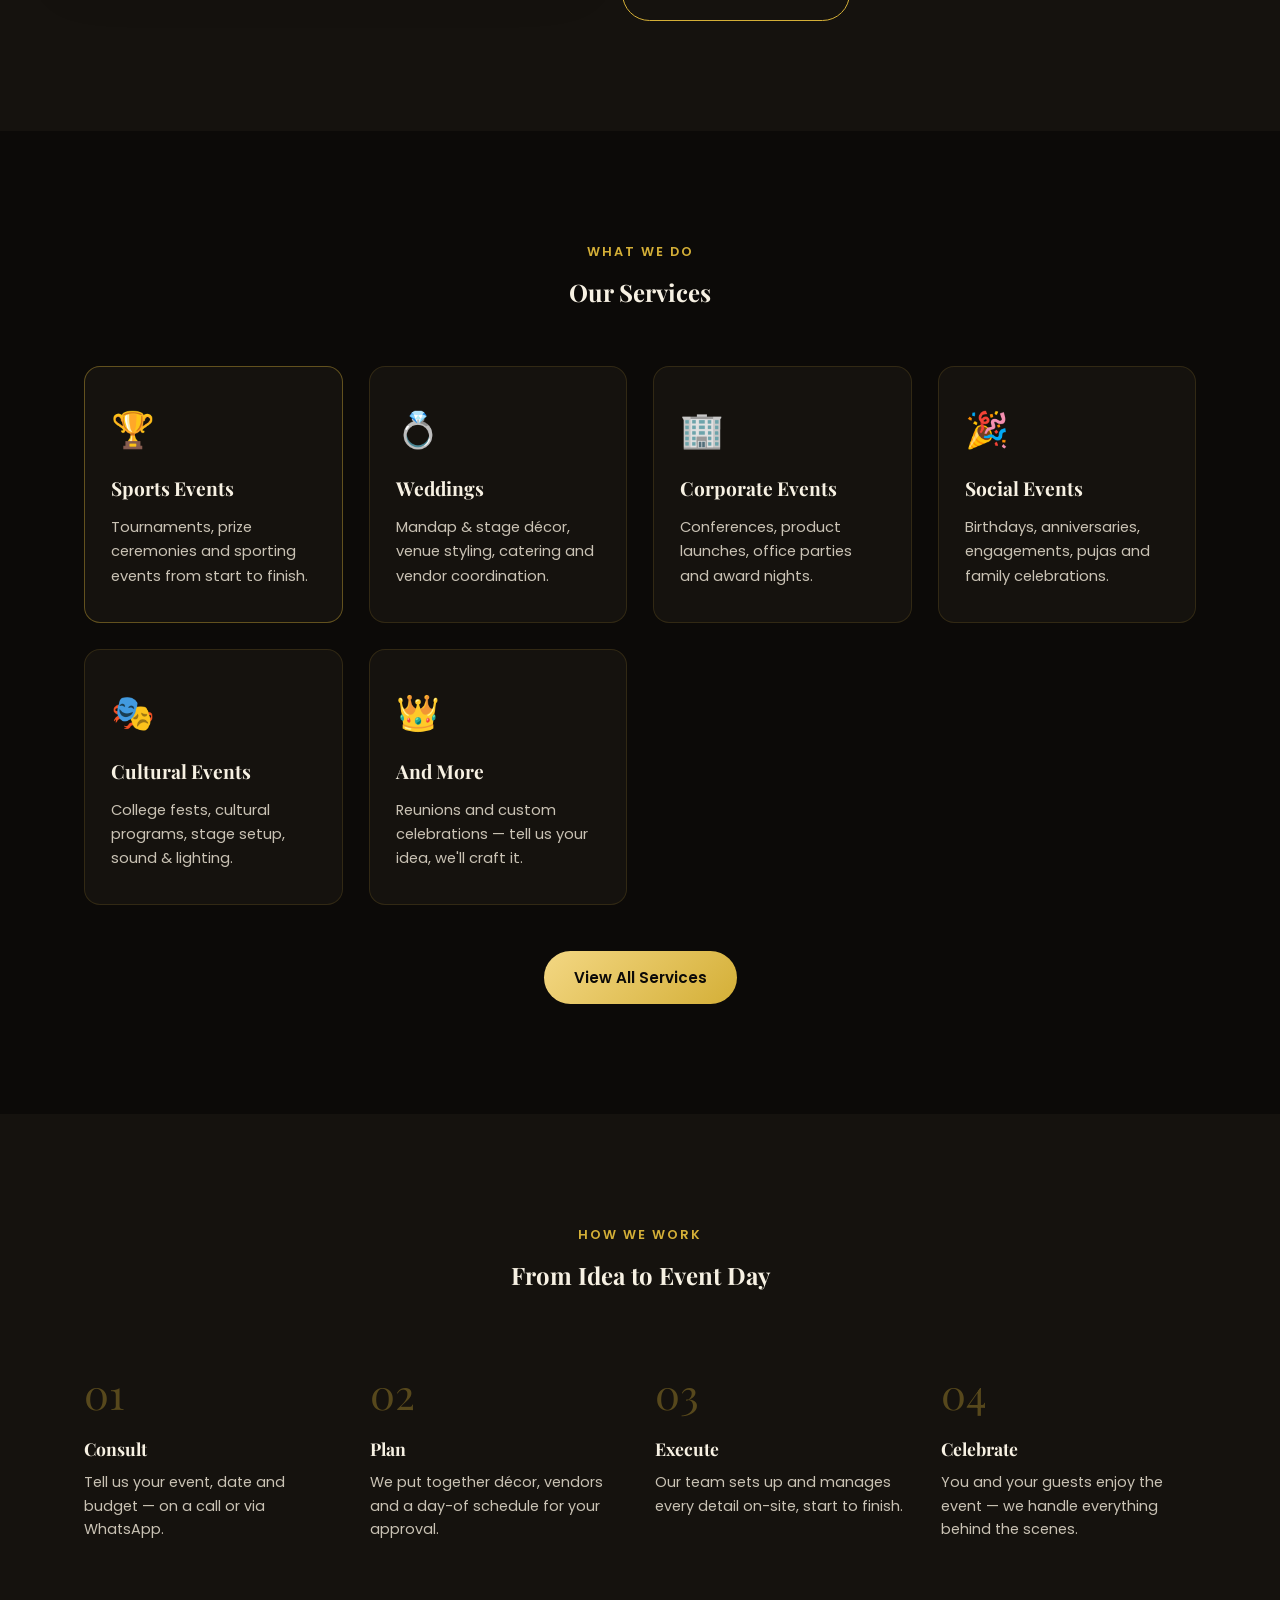
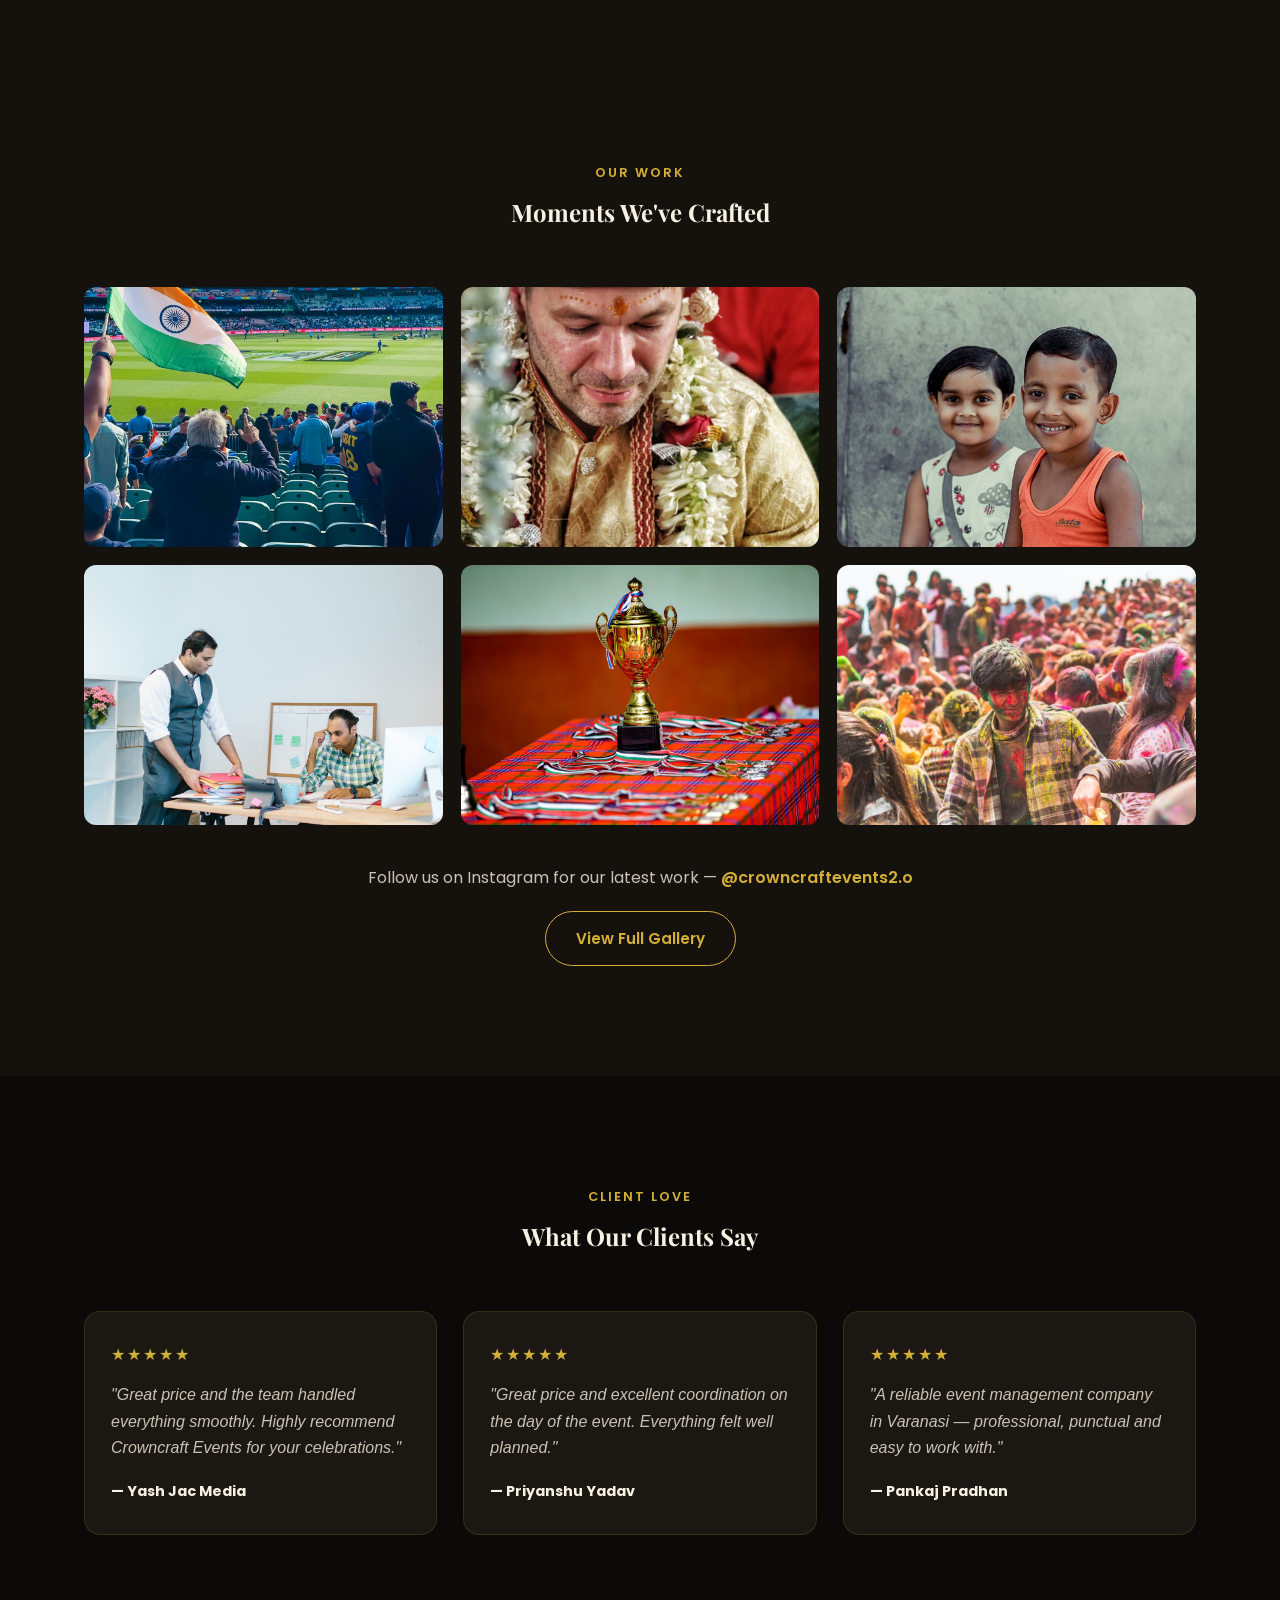
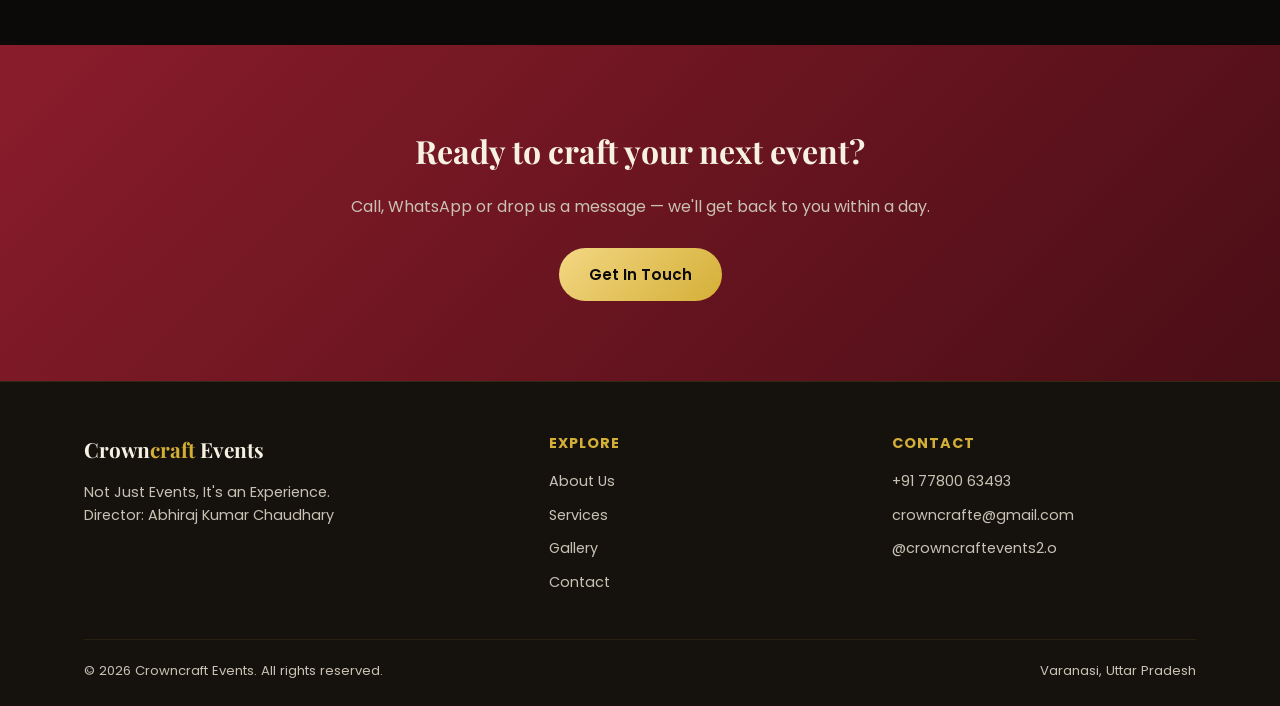
==== commit 5c1460ac: "Rebuild as multi-page site, add director profile, use India-specific photos - Split into Home/About/" ====
--- a/index.html
+++ b/index.html
@@ -4,14 +4,14 @@
 <meta charset="UTF-8">
 <meta name="viewport" content="width=device-width, initial-scale=1.0">
 <title>Crowncraft Events | Event Management Company in Varanasi</title>
-<meta name="description" content="Crowncraft Events — weddings, birthdays, corporate events & college fests in Varanasi. We craft moments you'll remember forever. Rated 5.0 on Google.">
-<meta name="keywords" content="event management Varanasi, wedding planner Varanasi, birthday party planner, corporate event Varanasi, Crowncraft Events">
+<meta name="description" content="Crowncraft Events — Not Just Events, It's an Experience. Weddings, sports, corporate, social & cultural events in Varanasi. Rated 5.0 on Google.">
+<meta name="keywords" content="event management Varanasi, wedding planner Varanasi, birthday party planner, corporate event Varanasi, sports event management, Crowncraft Events">
 <link rel="canonical" href="https://crowncraft-events.vercel.app/">
 
 <meta property="og:type" content="website">
-<meta property="og:title" content="Crowncraft Events | Event Management in Varanasi">
-<meta property="og:description" content="Weddings, birthdays, corporate events & college fests — planned, decorated and executed to perfection.">
-<meta property="og:image" content="https://crowncraft-events.vercel.app/images/hero.jpg">
+<meta property="og:title" content="Crowncraft Events | Not Just Events, It's an Experience">
+<meta property="og:description" content="Weddings, sports, corporate, social & cultural events — planned, decorated and executed to perfection.">
+<meta property="og:image" content="https://crowncraft-events.vercel.app/images/sports3.jpg">
 <meta property="og:url" content="https://crowncraft-events.vercel.app/">
 <meta name="twitter:card" content="summary_large_image">
 
@@ -25,7 +25,9 @@
   "@context": "https://schema.org",
   "@type": "EventPlanningService",
   "name": "Crowncraft Events",
-  "image": "https://crowncraft-events.vercel.app/images/hero.jpg",
+  "founder": "Abhiraj Kumar Chaudhary",
+  "slogan": "Not Just Events, It's an Experience",
+  "image": "https://crowncraft-events.vercel.app/images/sports3.jpg",
   "telephone": "+91-7780063493",
   "email": "crowncrafte@gmail.com",
   "address": {
@@ -47,119 +49,170 @@
 </head>
 <body>
 
-<header class="navbar" id="navbar">
+<header class="navbar">
   <div class="container nav-inner">
-    <a href="#home" class="logo">Crown<span>craft</span> Events</a>
+    <a href="index.html" class="logo">Crown<span>craft</span> Events</a>
     <nav class="nav-links" id="navLinks">
-      <a href="#home">Home</a>
-      <a href="#about">About</a>
-      <a href="#services">Services</a>
-      <a href="#gallery">Gallery</a>
-      <a href="#testimonials">Reviews</a>
-      <a href="#contact">Contact</a>
+      <a href="index.html" class="active">Home</a>
+      <a href="about.html">About</a>
+      <a href="services.html">Services</a>
+      <a href="gallery.html">Gallery</a>
+      <a href="contact.html">Contact</a>
     </nav>
-    <a href="https://wa.me/917780063493?text=Hi%20Crowncraft%20Events%2C%20I%27d%20like%20to%20enquire%20about%20an%20event." target="_blank" rel="noopener" class="btn btn-small nav-cta">Enquire Now</a>
+    <a href="contact.html" class="btn btn-small nav-cta">Enquire Now</a>
     <button class="menu-toggle" id="menuToggle" aria-label="Toggle navigation menu" aria-expanded="false">☰</button>
   </div>
 </header>
 
-<section class="hero" id="home" style="background-image: linear-gradient(180deg, rgba(10,8,6,.55), rgba(10,8,6,.85)), url('images/hero.jpg');">
+<section class="hero" id="home" style="background-image: linear-gradient(180deg, rgba(10,8,6,.55), rgba(10,8,6,.9)), url('images/sports3.jpg');">
   <div class="container hero-inner">
     <p class="eyebrow">Varanasi's Event Management Company · ⭐ 5.0 Rated</p>
-    <h1>We Craft Moments<br>Worth <span>Remembering</span></h1>
-    <p class="hero-sub">Weddings, birthdays, corporate events & college fests — planned, decorated and executed to perfection by Crowncraft Events.</p>
+    <h1>Not Just Events,<br>It's an <span>Experience</span></h1>
+    <p class="hero-sub">Sports events, weddings, corporate functions, social celebrations & cultural fests — planned, decorated and executed to perfection by Crowncraft Events.</p>
     <div class="hero-actions">
-      <a href="#contact" class="btn btn-primary">Plan Your Event</a>
-      <a href="#gallery" class="btn btn-outline">See Our Work</a>
-    </div>
-  </div>
-</section>
-
-<section class="about" id="about">
+      <a href="contact.html" class="btn btn-primary">Plan Your Event</a>
+      <a href="gallery.html" class="btn btn-outline">See Our Work</a>
+    </div>
+  </div>
+</section>
+
+<section class="highlights">
+  <div class="container highlights-grid">
+    <a href="services.html#sports"><span>🏆</span>Sports Events</a>
+    <a href="services.html#weddings"><span>💍</span>Weddings</a>
+    <a href="services.html#corporate"><span>🏢</span>Corporate Events</a>
+    <a href="services.html#social"><span>🎉</span>Social Events</a>
+    <a href="services.html#cultural"><span>🎭</span>Cultural Events</a>
+    <a href="services.html#more"><span>👑</span>And More</a>
+  </div>
+</section>
+
+<section class="about">
   <div class="container about-grid">
-    <div class="about-img">
+    <div class="about-img reveal">
       <img src="images/wedding2.jpg" alt="Event decor by Crowncraft Events" loading="lazy">
     </div>
-    <div class="about-text">
+    <div class="about-text reveal">
       <p class="eyebrow">About Us</p>
       <h2>Every Event, A Crown Jewel</h2>
-      <p>Crowncraft Events is a full-service event management company based in Varanasi. From intimate birthday parties to grand weddings, corporate conferences and college fests — we handle décor, logistics, entertainment and every small detail so you don't have to.</p>
-      <p>We plan on-site, source vendors, manage the day's schedule and stay with you from the first idea to the final goodbye. Our promise is simple: if you plan any event, we make it memorable.</p>
+      <p>Crowncraft Events is a full-service event management company based in Varanasi, led by Director <strong>Abhiraj Kumar Chaudhary</strong>. From sports tournaments and weddings to corporate functions and cultural fests — we handle décor, logistics, entertainment and every small detail so you don't have to.</p>
+      <p>Our promise is simple: if you plan any event, we make it memorable.</p>
       <div class="about-stats">
         <div><strong>5.0★</strong><span>Google Rating</span></div>
         <div><strong>3.8K+</strong><span>Instagram Family</span></div>
-        <div><strong>Any</strong><span>Event, Any Scale</span></div>
-      </div>
-    </div>
-  </div>
-</section>
-
-<section class="services" id="services">
-  <div class="container">
-    <p class="eyebrow center">What We Do</p>
-    <h2 class="center">Our Services</h2>
+        <div><strong>6+</strong><span>Event Categories</span></div>
+      </div>
+      <a href="about.html" class="btn btn-outline" style="margin-top:28px;">Learn More About Us</a>
+    </div>
+  </div>
+</section>
+
+<section class="services">
+  <div class="container">
+    <div class="section-head center">
+      <p class="eyebrow center">What We Do</p>
+      <h2 class="center">Our Services</h2>
+    </div>
     <div class="services-grid">
-      <div class="service-card">
+      <div class="service-card reveal" style="border-color:rgba(212,175,55,.4);">
+        <div class="service-icon">🏆</div>
+        <h3>Sports Events</h3>
+        <p>Tournaments, prize ceremonies and sporting events from start to finish.</p>
+      </div>
+      <div class="service-card reveal">
         <div class="service-icon">💍</div>
         <h3>Weddings</h3>
-        <p>Mandap & stage décor, venue styling, catering and vendor coordination, full-day planning from baraat to vidaai.</p>
-      </div>
-      <div class="service-card">
-        <div class="service-icon">🎂</div>
-        <h3>Birthday Parties</h3>
-        <p>Themed setups, balloon & backdrop décor, cakes, return gifts and entertainment for every age group.</p>
-      </div>
-      <div class="service-card">
+        <p>Mandap & stage décor, venue styling, catering and vendor coordination.</p>
+      </div>
+      <div class="service-card reveal">
         <div class="service-icon">🏢</div>
         <h3>Corporate Events</h3>
-        <p>Conferences, product launches, office parties and award nights — handled end-to-end, on schedule.</p>
-      </div>
-      <div class="service-card">
+        <p>Conferences, product launches, office parties and award nights.</p>
+      </div>
+      <div class="service-card reveal">
         <div class="service-icon">🎉</div>
-        <h3>College & Cultural Fests</h3>
-        <p>Stage setup, sound & lighting, artist and vendor coordination for fests and cultural programs.</p>
-      </div>
-      <div class="service-card">
+        <h3>Social Events</h3>
+        <p>Birthdays, anniversaries, engagements, pujas and family celebrations.</p>
+      </div>
+      <div class="service-card reveal">
+        <div class="service-icon">🎭</div>
+        <h3>Cultural Events</h3>
+        <p>College fests, cultural programs, stage setup, sound & lighting.</p>
+      </div>
+      <div class="service-card reveal">
         <div class="service-icon">👑</div>
-        <h3>Any Other Event</h3>
-        <p>Anniversaries, engagements, pujas, reunions — tell us your idea on a call and we'll craft it for you.</p>
-      </div>
-    </div>
-  </div>
-</section>
-
-<section class="gallery" id="gallery">
-  <div class="container">
-    <p class="eyebrow center">Our Work</p>
-    <h2 class="center">Moments We've Crafted</h2>
+        <h3>And More</h3>
+        <p>Reunions and custom celebrations — tell us your idea, we'll craft it.</p>
+      </div>
+    </div>
+    <p class="center" style="margin-top:46px;"><a href="services.html" class="btn btn-primary">View All Services</a></p>
+  </div>
+</section>
+
+<section class="process">
+  <div class="container">
+    <div class="section-head center">
+      <p class="eyebrow center">How We Work</p>
+      <h2 class="center">From Idea to Event Day</h2>
+    </div>
+    <div class="process-grid">
+      <div class="process-step reveal">
+        <h3>Consult</h3>
+        <p>Tell us your event, date and budget — on a call or via WhatsApp.</p>
+      </div>
+      <div class="process-step reveal">
+        <h3>Plan</h3>
+        <p>We put together décor, vendors and a day-of schedule for your approval.</p>
+      </div>
+      <div class="process-step reveal">
+        <h3>Execute</h3>
+        <p>Our team sets up and manages every detail on-site, start to finish.</p>
+      </div>
+      <div class="process-step reveal">
+        <h3>Celebrate</h3>
+        <p>You and your guests enjoy the event — we handle everything behind the scenes.</p>
+      </div>
+    </div>
+  </div>
+</section>
+
+<section class="gallery">
+  <div class="container">
+    <div class="section-head center">
+      <p class="eyebrow center">Our Work</p>
+      <h2 class="center">Moments We've Crafted</h2>
+    </div>
     <div class="gallery-grid">
-      <img src="images/wedding1.jpg" alt="Wedding event by Crowncraft Events" loading="lazy">
-      <img src="images/birthday1.jpg" alt="Birthday party decor" loading="lazy">
-      <img src="images/corporate1.jpg" alt="Corporate event stage" loading="lazy">
-      <img src="images/corporate2.jpg" alt="Corporate event setup" loading="lazy">
-      <img src="images/birthday2.jpg" alt="Birthday celebration" loading="lazy">
-      <img src="images/wedding2.jpg" alt="Wedding decoration" loading="lazy">
+      <figure><img src="images/sports4.jpg" alt="Sports event crowd managed by Crowncraft Events" loading="lazy" style="object-position:center 80%;"></figure>
+      <figure><img src="images/wedding1.jpg" alt="Wedding event by Crowncraft Events" loading="lazy"></figure>
+      <figure><img src="images/birthday1.jpg" alt="Festive family celebration" loading="lazy"></figure>
+      <figure><img src="images/corporate1.jpg" alt="Corporate team at work" loading="lazy"></figure>
+      <figure><img src="images/sports1.jpg" alt="Sports tournament trophies by Crowncraft Events" loading="lazy"></figure>
+      <figure><img src="images/fest1.jpg" alt="Cultural fest crowd" loading="lazy"></figure>
     </div>
     <p class="center gallery-more">Follow us on Instagram for our latest work — <a href="https://www.instagram.com/crowncraftevents2.o/" target="_blank" rel="noopener">@crowncraftevents2.o</a></p>
-  </div>
-</section>
-
-<section class="testimonials" id="testimonials">
-  <div class="container">
-    <p class="eyebrow center">Client Love</p>
-    <h2 class="center">What Our Clients Say</h2>
+    <p class="center" style="margin-top:20px;"><a href="gallery.html" class="btn btn-outline">View Full Gallery</a></p>
+  </div>
+</section>
+
+<section class="testimonials">
+  <div class="container">
+    <div class="section-head center">
+      <p class="eyebrow center">Client Love</p>
+      <h2 class="center">What Our Clients Say</h2>
+    </div>
     <div class="testimonial-grid">
-      <div class="testimonial-card">
+      <div class="testimonial-card reveal">
         <div class="stars">★★★★★</div>
         <p>"Great price and the team handled everything smoothly. Highly recommend Crowncraft Events for your celebrations."</p>
         <strong>— Yash Jac Media</strong>
       </div>
-      <div class="testimonial-card">
+      <div class="testimonial-card reveal">
         <div class="stars">★★★★★</div>
         <p>"Great price and excellent coordination on the day of the event. Everything felt well planned."</p>
         <strong>— Priyanshu Yadav</strong>
       </div>
-      <div class="testimonial-card">
+      <div class="testimonial-card reveal">
         <div class="stars">★★★★★</div>
         <p>"A reliable event management company in Varanasi — professional, punctual and easy to work with."</p>
         <strong>— Pankaj Pradhan</strong>
@@ -168,54 +221,42 @@
   </div>
 </section>
 
-<section class="contact" id="contact">
-  <div class="container contact-grid">
-    <div class="contact-info">
-      <p class="eyebrow">Get In Touch</p>
-      <h2>Let's Plan Your Event</h2>
-      <p class="contact-lead">Fill the form and it'll open WhatsApp with your details ready to send — or reach us directly below.</p>
-
-      <form class="contact-form" id="contactForm">
-        <input type="text" id="cf-name" placeholder="Your name" required>
-        <select id="cf-event" required>
-          <option value="" disabled selected>Event type</option>
-          <option>Wedding</option>
-          <option>Birthday Party</option>
-          <option>Corporate Event</option>
-          <option>College / Cultural Fest</option>
-          <option>Other</option>
-        </select>
-        <input type="date" id="cf-date" placeholder="Event date">
-        <textarea id="cf-message" placeholder="Tell us a bit about your event" rows="3" required></textarea>
-        <button type="submit" class="btn btn-primary">Send on WhatsApp</button>
-      </form>
-
-      <ul class="contact-list">
-        <li><span>📍</span> AF-3/16, Imlak Colony 2, Nadesar, Chaukaghat, Varanasi, Uttar Pradesh 221002</li>
-        <li><span>📞</span> <a href="tel:+917780063493">+91 77800 63493</a></li>
-        <li><span>💬</span> <a href="https://wa.me/917780063493" target="_blank" rel="noopener">WhatsApp: +91 77800 63493</a></li>
-        <li><span>✉️</span> <a href="mailto:crowncrafte@gmail.com">crowncrafte@gmail.com</a></li>
-        <li><span>📷</span> <a href="https://www.instagram.com/crowncraftevents2.o/" target="_blank" rel="noopener">@crowncraftevents2.o</a></li>
-      </ul>
-    </div>
-    <div class="contact-map">
-      <iframe
-        src="https://www.google.com/maps?q=Crowncraft+Events,+AF-3/16+Imlak+Colony+2+Nadesar+Chaukaghat+Varanasi&output=embed"
-        width="100%" height="100%" style="border:0; min-height:380px; border-radius:16px;"
-        allowfullscreen="" loading="lazy" referrerpolicy="no-referrer-when-downgrade"
-        title="Crowncraft Events location on Google Maps">
-      </iframe>
-    </div>
+<section class="cta-banner">
+  <div class="container">
+    <h2>Ready to craft your next event?</h2>
+    <p>Call, WhatsApp or drop us a message — we'll get back to you within a day.</p>
+    <a href="contact.html" class="btn btn-primary">Get In Touch</a>
   </div>
 </section>
 
 <footer class="footer">
-  <div class="container footer-inner">
-    <p>&copy; <span id="year"></span> Crowncraft Events. All rights reserved.</p>
-    <div class="footer-links">
-      <a href="https://www.instagram.com/crowncraftevents2.o/" target="_blank" rel="noopener">Instagram</a>
-      <a href="https://wa.me/917780063493" target="_blank" rel="noopener">WhatsApp</a>
-      <a href="mailto:crowncrafte@gmail.com">Email</a>
+  <div class="container">
+    <div class="footer-grid">
+      <div>
+        <a href="index.html" class="logo">Crown<span style="color:var(--gold);">craft</span> Events</a>
+        <p style="margin-top:14px;">Not Just Events, It's an Experience.<br>Director: Abhiraj Kumar Chaudhary</p>
+      </div>
+      <div>
+        <h4>Explore</h4>
+        <ul>
+          <li><a href="about.html">About Us</a></li>
+          <li><a href="services.html">Services</a></li>
+          <li><a href="gallery.html">Gallery</a></li>
+          <li><a href="contact.html">Contact</a></li>
+        </ul>
+      </div>
+      <div>
+        <h4>Contact</h4>
+        <ul>
+          <li><a href="tel:+917780063493">+91 77800 63493</a></li>
+          <li><a href="mailto:crowncrafte@gmail.com">crowncrafte@gmail.com</a></li>
+          <li><a href="https://www.instagram.com/crowncraftevents2.o/" target="_blank" rel="noopener">@crowncraftevents2.o</a></li>
+        </ul>
+      </div>
+    </div>
+    <div class="footer-bottom">
+      <p>&copy; <span id="year"></span> Crowncraft Events. All rights reserved.</p>
+      <p>Varanasi, Uttar Pradesh</p>
     </div>
   </div>
 </footer>
--- a/css/style.css
+++ b/css/style.css
@@ -1,8 +1,10 @@
 :root{
   --gold:#d4af37;
   --gold-light:#f3d783;
+  --maroon:#8a1c2b;
   --black:#0c0a08;
   --black-soft:#15120e;
+  --black-card:#1b1712;
   --cream:#f7f1e3;
   --text-muted:#c9c2b4;
   --radius:16px;
@@ -13,13 +15,16 @@
   font-family:'Poppins',sans-serif;
   background:var(--black);
   color:var(--cream);
-  line-height:1.6;
+  line-height:1.65;
 }
 h1,h2,h3{font-family:'Playfair Display',serif;}
 a{text-decoration:none;color:inherit;}
 img{display:block;max-width:100%;}
+ul{list-style:none;}
 .container{max-width:1160px;margin:0 auto;padding:0 24px;}
 .center{text-align:center;}
+.section-head{max-width:620px;margin:0 auto 54px;}
+.section-head.center{margin-left:auto;margin-right:auto;}
 
 .eyebrow{
   color:var(--gold);
@@ -30,6 +35,10 @@
   margin-bottom:10px;
 }
 
+/* Scroll reveal */
+.reveal{opacity:0;transform:translateY(24px);transition:opacity .7s ease, transform .7s ease;}
+.reveal.in-view{opacity:1;transform:translateY(0);}
+
 /* Navbar */
 .navbar{
   position:fixed;top:0;left:0;right:0;z-index:100;
@@ -41,8 +50,12 @@
 .logo{font-family:'Playfair Display',serif;font-size:1.3rem;font-weight:700;color:var(--cream);}
 .logo span{color:var(--gold);}
 .nav-links{display:flex;gap:28px;}
-.nav-links a{font-size:.95rem;color:var(--text-muted);transition:color .2s;}
+.nav-links a{font-size:.95rem;color:var(--text-muted);transition:color .2s;position:relative;padding:4px 0;}
 .nav-links a:hover{color:var(--gold);}
+.nav-links a.active{color:var(--gold);}
+.nav-links a.active::after{
+  content:"";position:absolute;left:0;right:0;bottom:-6px;height:2px;background:var(--gold);
+}
 .nav-cta{display:inline-block;}
 .menu-toggle{display:none;background:none;border:none;color:var(--gold);font-size:1.6rem;cursor:pointer;}
 
@@ -54,7 +67,7 @@
 .btn-outline{border:1.5px solid var(--gold);color:var(--gold);}
 .btn-outline:hover{background:rgba(212,175,55,.1);}
 
-/* Hero */
+/* Hero (home) */
 .hero{
   min-height:100vh;
   display:flex;align-items:center;
@@ -62,10 +75,31 @@
   padding-top:72px;
 }
 .hero-inner{max-width:760px;}
-.hero h1{font-size:3.4rem;line-height:1.15;margin:16px 0 18px;}
+.hero h1{font-size:3.6rem;line-height:1.15;margin:16px 0 18px;}
 .hero h1 span{color:var(--gold);}
 .hero-sub{color:var(--text-muted);font-size:1.1rem;max-width:560px;margin-bottom:34px;}
 .hero-actions{display:flex;gap:18px;flex-wrap:wrap;}
+
+/* Highlights strip */
+.highlights{padding:34px 0;background:var(--black-soft);border-bottom:1px solid rgba(212,175,55,.1);}
+.highlights-grid{display:flex;justify-content:space-between;flex-wrap:wrap;gap:20px;text-align:center;}
+.highlights-grid a{flex:1;min-width:130px;color:var(--text-muted);font-size:.9rem;font-weight:500;transition:color .2s;}
+.highlights-grid a:hover{color:var(--gold);}
+.highlights-grid span{display:block;font-size:1.8rem;margin-bottom:6px;}
+
+/* Page header (inner pages) */
+.page-header{
+  padding:170px 0 90px;
+  background-size:cover;background-position:center;
+  position:relative;
+}
+.page-header::before{
+  content:"";position:absolute;inset:0;
+  background:linear-gradient(180deg, rgba(10,8,6,.75), rgba(10,8,6,.92));
+}
+.page-header .container{position:relative;}
+.page-header h1{font-size:2.6rem;margin-bottom:10px;}
+.page-header p{color:var(--text-muted);}
 
 /* About */
 .about{padding:110px 0;background:var(--black-soft);}
@@ -73,13 +107,45 @@
 .about-img img{border-radius:var(--radius);box-shadow:0 20px 50px rgba(0,0,0,.5);}
 .about-text h2{font-size:2.2rem;margin:10px 0 18px;}
 .about-text p{color:var(--text-muted);margin-bottom:14px;}
-.about-stats{display:flex;gap:40px;margin-top:30px;}
+.about-stats{display:flex;gap:40px;margin-top:30px;flex-wrap:wrap;}
 .about-stats strong{display:block;color:var(--gold);font-size:1.6rem;font-family:'Playfair Display',serif;}
 .about-stats span{color:var(--text-muted);font-size:.85rem;}
 
-/* Services */
+/* Values */
+.values{padding:110px 0;}
+.values-grid{display:grid;grid-template-columns:repeat(auto-fit,minmax(220px,1fr));gap:26px;}
+.value-card{
+  background:var(--black-card);
+  border:1px solid rgba(212,175,55,.15);
+  border-radius:var(--radius);
+  padding:30px 26px;
+  transition:transform .25s, border-color .25s;
+}
+.value-card:hover{transform:translateY(-6px);border-color:var(--gold);}
+.value-card .icon{font-size:2rem;margin-bottom:12px;}
+.value-card h3{font-size:1.1rem;margin-bottom:8px;}
+.value-card p{color:var(--text-muted);font-size:.9rem;}
+
+/* Director card */
+.director-card{
+  display:grid;grid-template-columns:220px 1fr;gap:34px;align-items:center;
+  background:var(--black-card);border:1px solid rgba(212,175,55,.2);border-radius:var(--radius);
+  padding:36px;max-width:680px;margin:0 auto;
+}
+.director-photo{
+  width:220px;height:260px;border-radius:12px;overflow:hidden;
+  border:2px solid var(--gold);
+}
+.director-photo img{width:100%;height:100%;object-fit:cover;object-position:50% 22%;}
+.director-info h3{font-size:1.4rem;margin-bottom:4px;}
+.director-info p{margin-top:10px;}
+@media (max-width:600px){
+  .director-card{grid-template-columns:1fr;text-align:center;}
+  .director-photo{margin:0 auto;}
+}
+
+/* Services (teaser grid, used on home) */
 .services{padding:110px 0;}
-.services h2{font-size:2.2rem;margin-bottom:50px;}
 .services-grid{display:grid;grid-template-columns:repeat(auto-fit,minmax(220px,1fr));gap:26px;}
 .service-card{
   background:var(--black-soft);
@@ -93,21 +159,55 @@
 .service-card h3{font-size:1.2rem;margin-bottom:10px;}
 .service-card p{color:var(--text-muted);font-size:.92rem;}
 
+/* Service detail rows (services.html) */
+.service-rows{padding:100px 0;}
+.service-row{
+  display:grid;grid-template-columns:1fr 1fr;gap:60px;align-items:center;
+  padding:60px 0;border-bottom:1px solid rgba(212,175,55,.1);
+}
+.service-row:last-child{border-bottom:none;}
+.service-row.reverse .service-row-img{order:2;}
+.service-row-img img{border-radius:var(--radius);box-shadow:0 20px 50px rgba(0,0,0,.5);height:340px;width:100%;object-fit:cover;}
+.service-row-text .service-icon{font-size:2.4rem;margin-bottom:10px;}
+.service-row-text h2{font-size:1.9rem;margin-bottom:14px;}
+.service-row-text p{color:var(--text-muted);margin-bottom:18px;}
+.service-row-text ul{display:flex;flex-direction:column;gap:10px;}
+.service-row-text li{color:var(--text-muted);font-size:.95rem;display:flex;gap:10px;}
+.service-row-text li::before{content:"✓";color:var(--gold);font-weight:700;}
+
 /* Gallery */
 .gallery{padding:110px 0;background:var(--black-soft);}
-.gallery h2{font-size:2.2rem;margin-bottom:50px;}
+.gallery-filters{display:flex;justify-content:center;gap:12px;flex-wrap:wrap;margin-bottom:46px;}
+.filter-btn{
+  padding:9px 20px;border-radius:999px;border:1px solid rgba(212,175,55,.3);
+  background:transparent;color:var(--text-muted);font-family:inherit;font-size:.85rem;cursor:pointer;transition:all .2s;
+}
+.filter-btn:hover{border-color:var(--gold);color:var(--gold);}
+.filter-btn.active{background:var(--gold);color:var(--black);border-color:var(--gold);font-weight:600;}
 .gallery-grid{display:grid;grid-template-columns:repeat(3,1fr);gap:18px;}
-.gallery-grid img{width:100%;height:260px;object-fit:cover;border-radius:12px;transition:transform .35s;}
-.gallery-grid img:hover{transform:scale(1.03);}
+.gallery-grid figure{cursor:pointer;overflow:hidden;border-radius:12px;}
+.gallery-grid img{width:100%;height:260px;object-fit:cover;transition:transform .35s;}
+.gallery-grid img:hover{transform:scale(1.06);}
+.gallery-grid .hidden{display:none;}
 .gallery-more{margin-top:40px;color:var(--text-muted);}
 .gallery-more a{color:var(--gold);font-weight:600;}
 
+/* Lightbox */
+.lightbox{
+  position:fixed;inset:0;background:rgba(5,4,3,.92);
+  display:none;align-items:center;justify-content:center;z-index:300;padding:30px;
+}
+.lightbox.open{display:flex;}
+.lightbox img{max-width:min(900px,90vw);max-height:85vh;border-radius:10px;}
+.lightbox-close{
+  position:absolute;top:26px;right:34px;color:var(--gold);font-size:2rem;cursor:pointer;background:none;border:none;
+}
+
 /* Testimonials */
 .testimonials{padding:110px 0;}
-.testimonials h2{font-size:2.2rem;margin-bottom:50px;}
 .testimonial-grid{display:grid;grid-template-columns:repeat(auto-fit,minmax(260px,1fr));gap:26px;}
 .testimonial-card{
-  background:var(--black-soft);
+  background:var(--black-card);
   border:1px solid rgba(212,175,55,.15);
   border-radius:var(--radius);
   padding:30px 26px;
@@ -115,6 +215,25 @@
 .testimonial-card .stars{color:var(--gold);letter-spacing:2px;margin-bottom:14px;}
 .testimonial-card p{color:var(--text-muted);font-style:italic;margin-bottom:16px;}
 .testimonial-card strong{color:var(--cream);font-size:.9rem;}
+
+/* Process */
+.process{padding:110px 0;background:var(--black-soft);}
+.process-grid{display:grid;grid-template-columns:repeat(auto-fit,minmax(220px,1fr));gap:30px;counter-reset:step;}
+.process-step{position:relative;padding-top:10px;}
+.process-step::before{
+  counter-increment:step;content:"0" counter(step);
+  font-family:'Playfair Display',serif;font-size:2.6rem;color:rgba(212,175,55,.35);display:block;margin-bottom:6px;
+}
+.process-step h3{font-size:1.1rem;margin-bottom:8px;}
+.process-step p{color:var(--text-muted);font-size:.9rem;}
+
+/* CTA banner */
+.cta-banner{
+  padding:80px 0;text-align:center;
+  background:linear-gradient(135deg, var(--maroon), #4a0e16);
+}
+.cta-banner h2{font-size:2rem;margin-bottom:16px;}
+.cta-banner p{color:var(--text-muted);margin-bottom:28px;}
 
 /* Contact */
 .contact{padding:110px 0;background:var(--black-soft);}
@@ -141,17 +260,31 @@
 .contact-form select:focus,
 .contact-form textarea:focus{outline:none;border-color:var(--gold);}
 .contact-form button{align-self:flex-start;border:none;cursor:pointer;}
-
-.contact-list{list-style:none;margin-bottom:30px;}
+.contact-form small{color:var(--text-muted);font-size:.8rem;margin-top:-6px;}
+
+.contact-list{margin-bottom:30px;}
 .contact-list li{display:flex;gap:12px;align-items:flex-start;margin-bottom:16px;color:var(--text-muted);}
 .contact-list a:hover{color:var(--gold);}
-.contact-map iframe{width:100%;height:100%;}
+.contact-map iframe{width:100%;height:100%;min-height:380px;}
+
+.hours-card{
+  background:var(--black-card);border:1px solid rgba(212,175,55,.15);border-radius:var(--radius);
+  padding:24px 26px;margin-top:10px;
+}
+.hours-card h3{font-size:1rem;margin-bottom:12px;color:var(--gold);}
+.hours-card div{display:flex;justify-content:space-between;color:var(--text-muted);font-size:.9rem;padding:4px 0;}
 
 /* Footer */
-.footer{padding:28px 0;border-top:1px solid rgba(212,175,55,.15);}
-.footer-inner{display:flex;justify-content:space-between;align-items:center;color:var(--text-muted);font-size:.85rem;}
-.footer-links{display:flex;gap:20px;}
-.footer-inner a{color:var(--gold);}
+.footer{padding:50px 0 24px;border-top:1px solid rgba(212,175,55,.15);background:var(--black-soft);}
+.footer-grid{display:grid;grid-template-columns:1.4fr 1fr 1fr;gap:40px;margin-bottom:34px;}
+.footer-grid h4{color:var(--gold);font-size:.9rem;margin-bottom:14px;letter-spacing:1px;text-transform:uppercase;}
+.footer-grid p{color:var(--text-muted);font-size:.9rem;}
+.footer-grid li{color:var(--text-muted);font-size:.9rem;margin-bottom:10px;}
+.footer-grid a:hover{color:var(--gold);}
+.footer-bottom{
+  display:flex;justify-content:space-between;align-items:center;flex-wrap:wrap;gap:10px;
+  color:var(--text-muted);font-size:.82rem;border-top:1px solid rgba(212,175,55,.1);padding-top:20px;
+}
 
 /* WhatsApp float */
 .whatsapp-float{
@@ -163,8 +296,10 @@
 }
 
 @media (max-width:900px){
-  .about-grid,.contact-grid{grid-template-columns:1fr;}
+  .about-grid,.contact-grid,.service-row{grid-template-columns:1fr;}
+  .service-row.reverse .service-row-img{order:0;}
   .gallery-grid{grid-template-columns:repeat(2,1fr);}
+  .footer-grid{grid-template-columns:1fr 1fr;}
 }
 
 @media (max-width:720px){
@@ -180,5 +315,8 @@
   .nav-cta{display:none;}
   .menu-toggle{display:block;}
   .hero h1{font-size:2.3rem;}
+  .page-header h1{font-size:2rem;}
   .gallery-grid{grid-template-columns:1fr;}
-}
+  .highlights-grid{justify-content:center;}
+  .footer-grid{grid-template-columns:1fr;}
+}
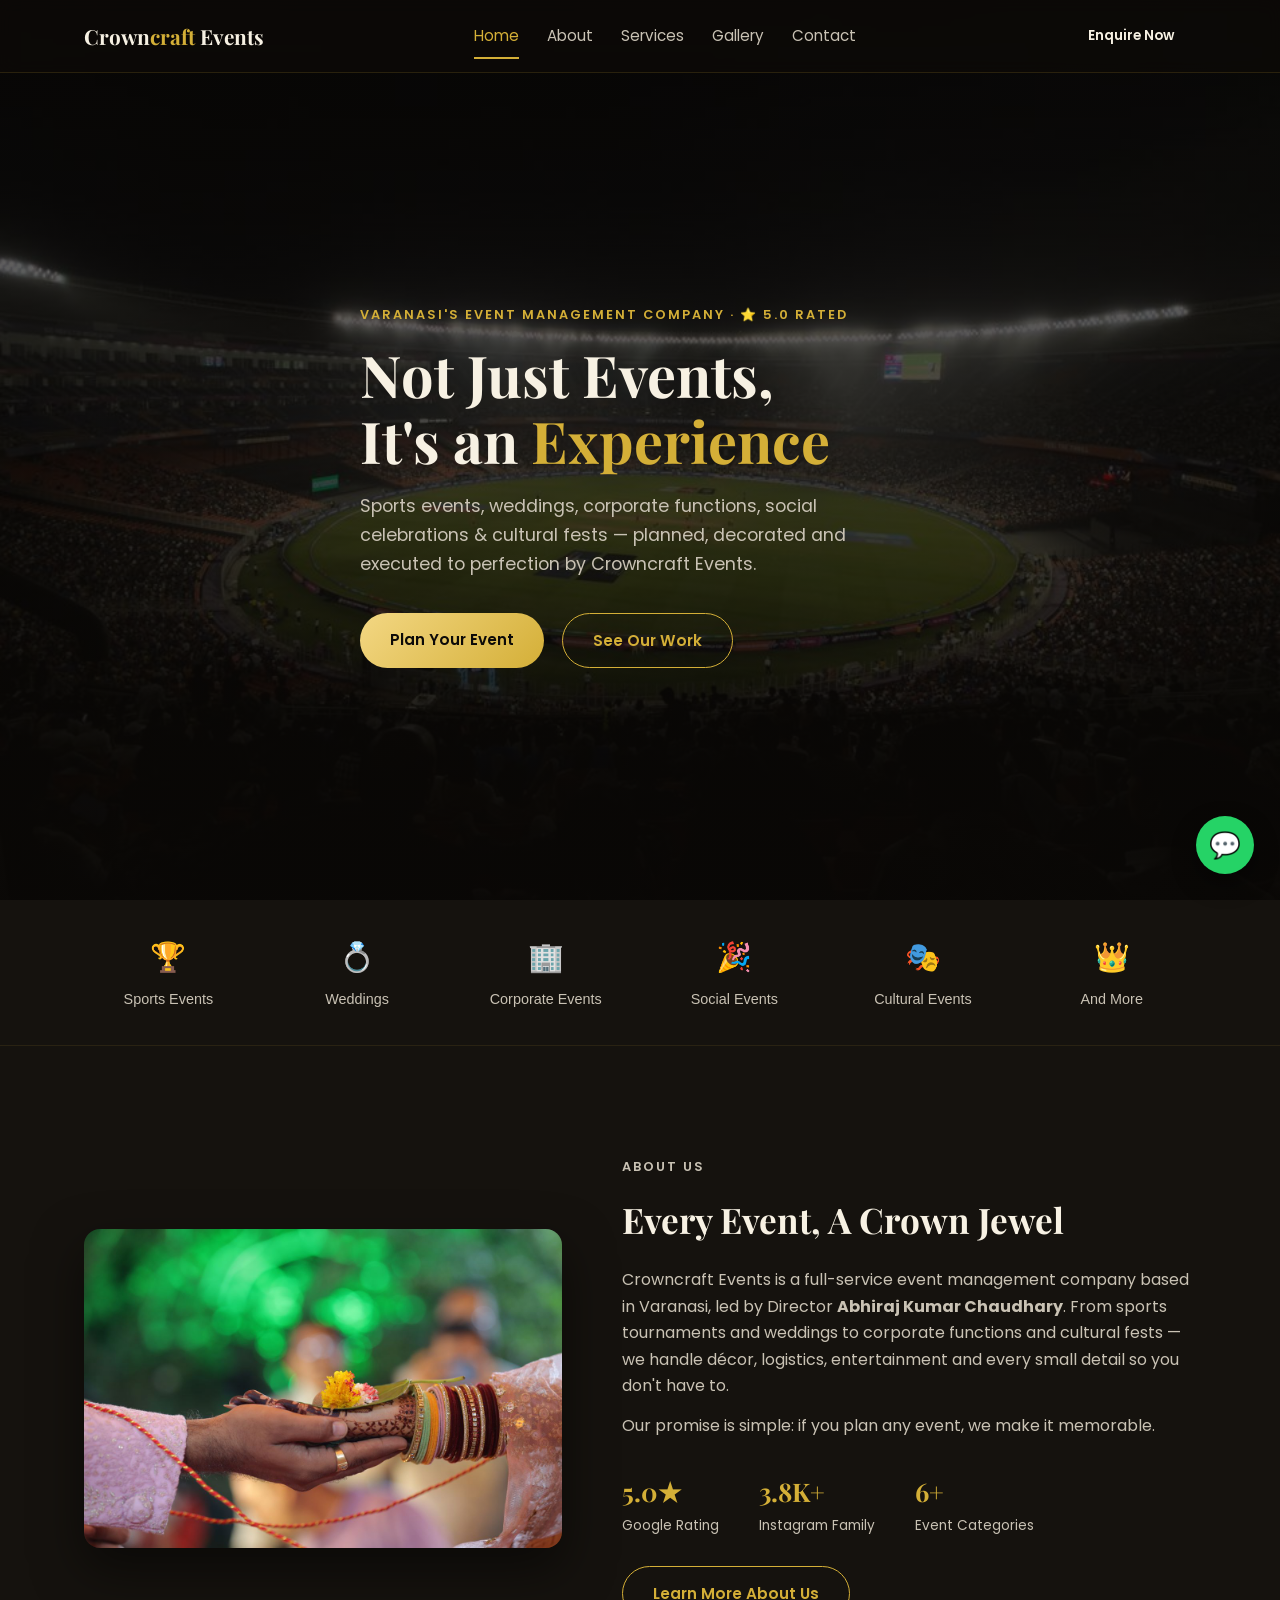
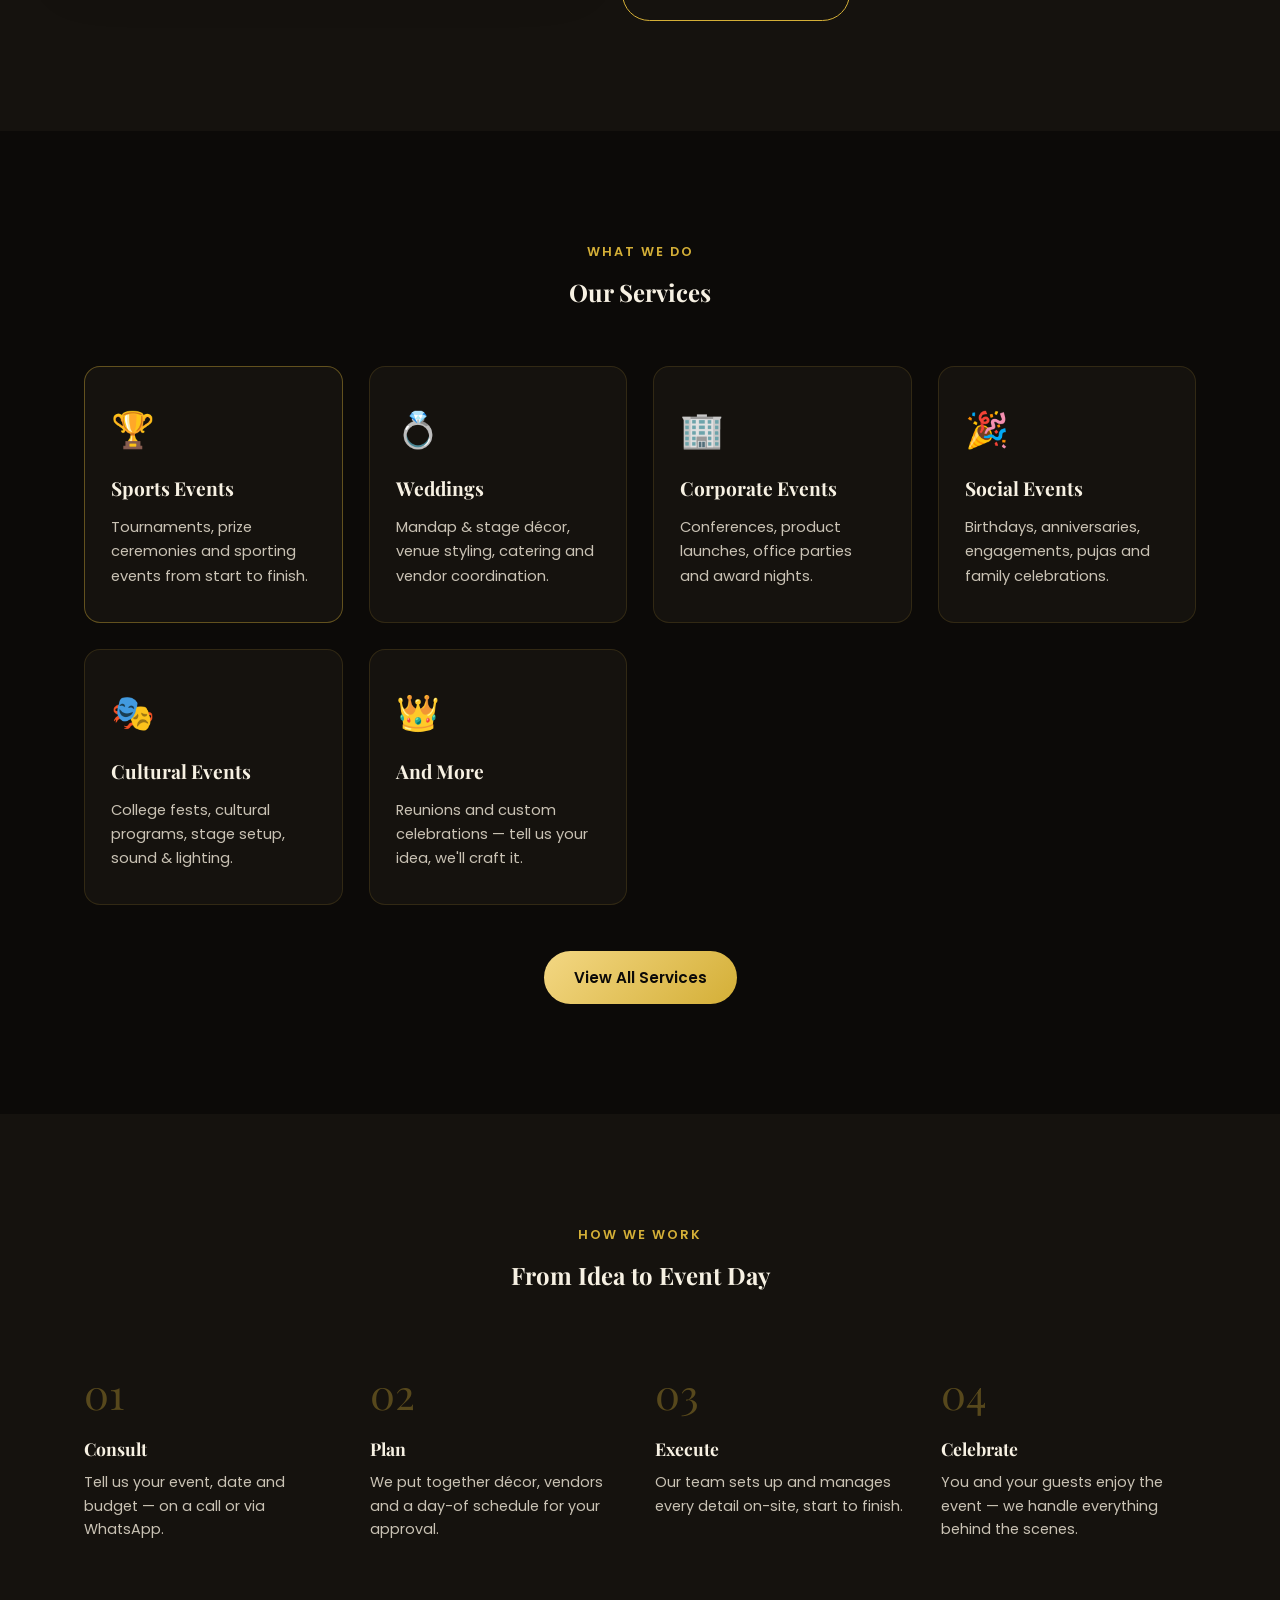
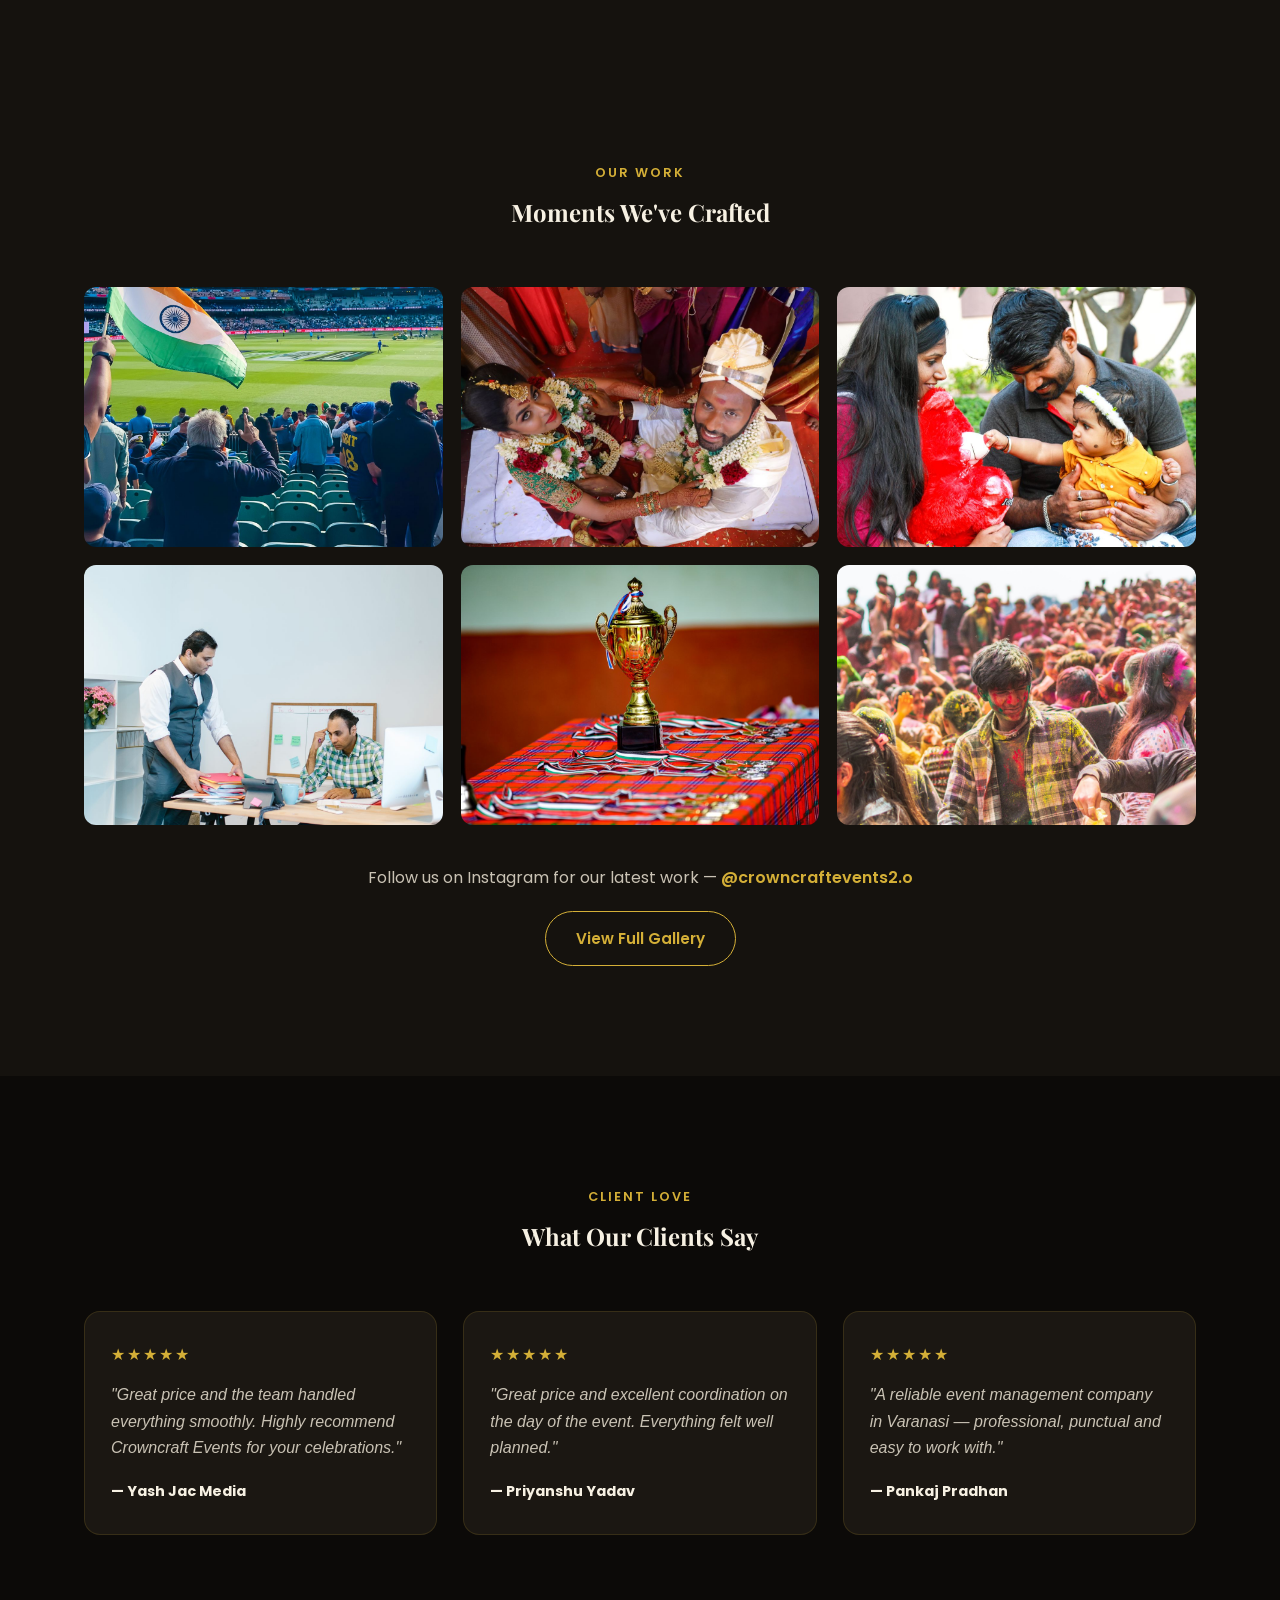
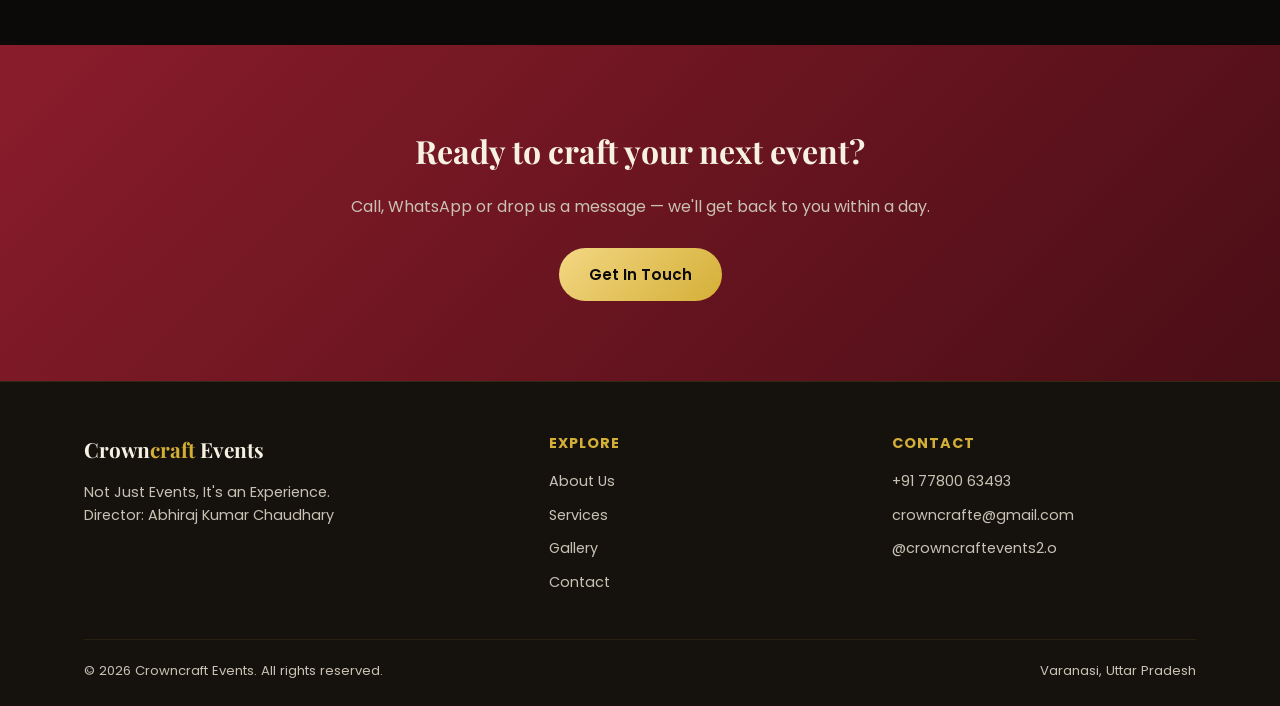
==== commit cd4c183a: "Expand gallery to ~28 photos, drop two flagged images - Remove wedding1.jpg and birthday1.jpg as req" ====
--- a/index.html
+++ b/index.html
@@ -184,8 +184,8 @@
     </div>
     <div class="gallery-grid">
       <figure><img src="images/sports4.jpg" alt="Sports event crowd managed by Crowncraft Events" loading="lazy" style="object-position:center 80%;"></figure>
-      <figure><img src="images/wedding1.jpg" alt="Wedding event by Crowncraft Events" loading="lazy"></figure>
-      <figure><img src="images/birthday1.jpg" alt="Festive family celebration" loading="lazy"></figure>
+      <figure><img src="images/wedding5.jpg" alt="Wedding event by Crowncraft Events" loading="lazy"></figure>
+      <figure><img src="images/social1.jpg" alt="Festive family celebration" loading="lazy"></figure>
       <figure><img src="images/corporate1.jpg" alt="Corporate team at work" loading="lazy"></figure>
       <figure><img src="images/sports1.jpg" alt="Sports tournament trophies by Crowncraft Events" loading="lazy"></figure>
       <figure><img src="images/fest1.jpg" alt="Cultural fest crowd" loading="lazy"></figure>
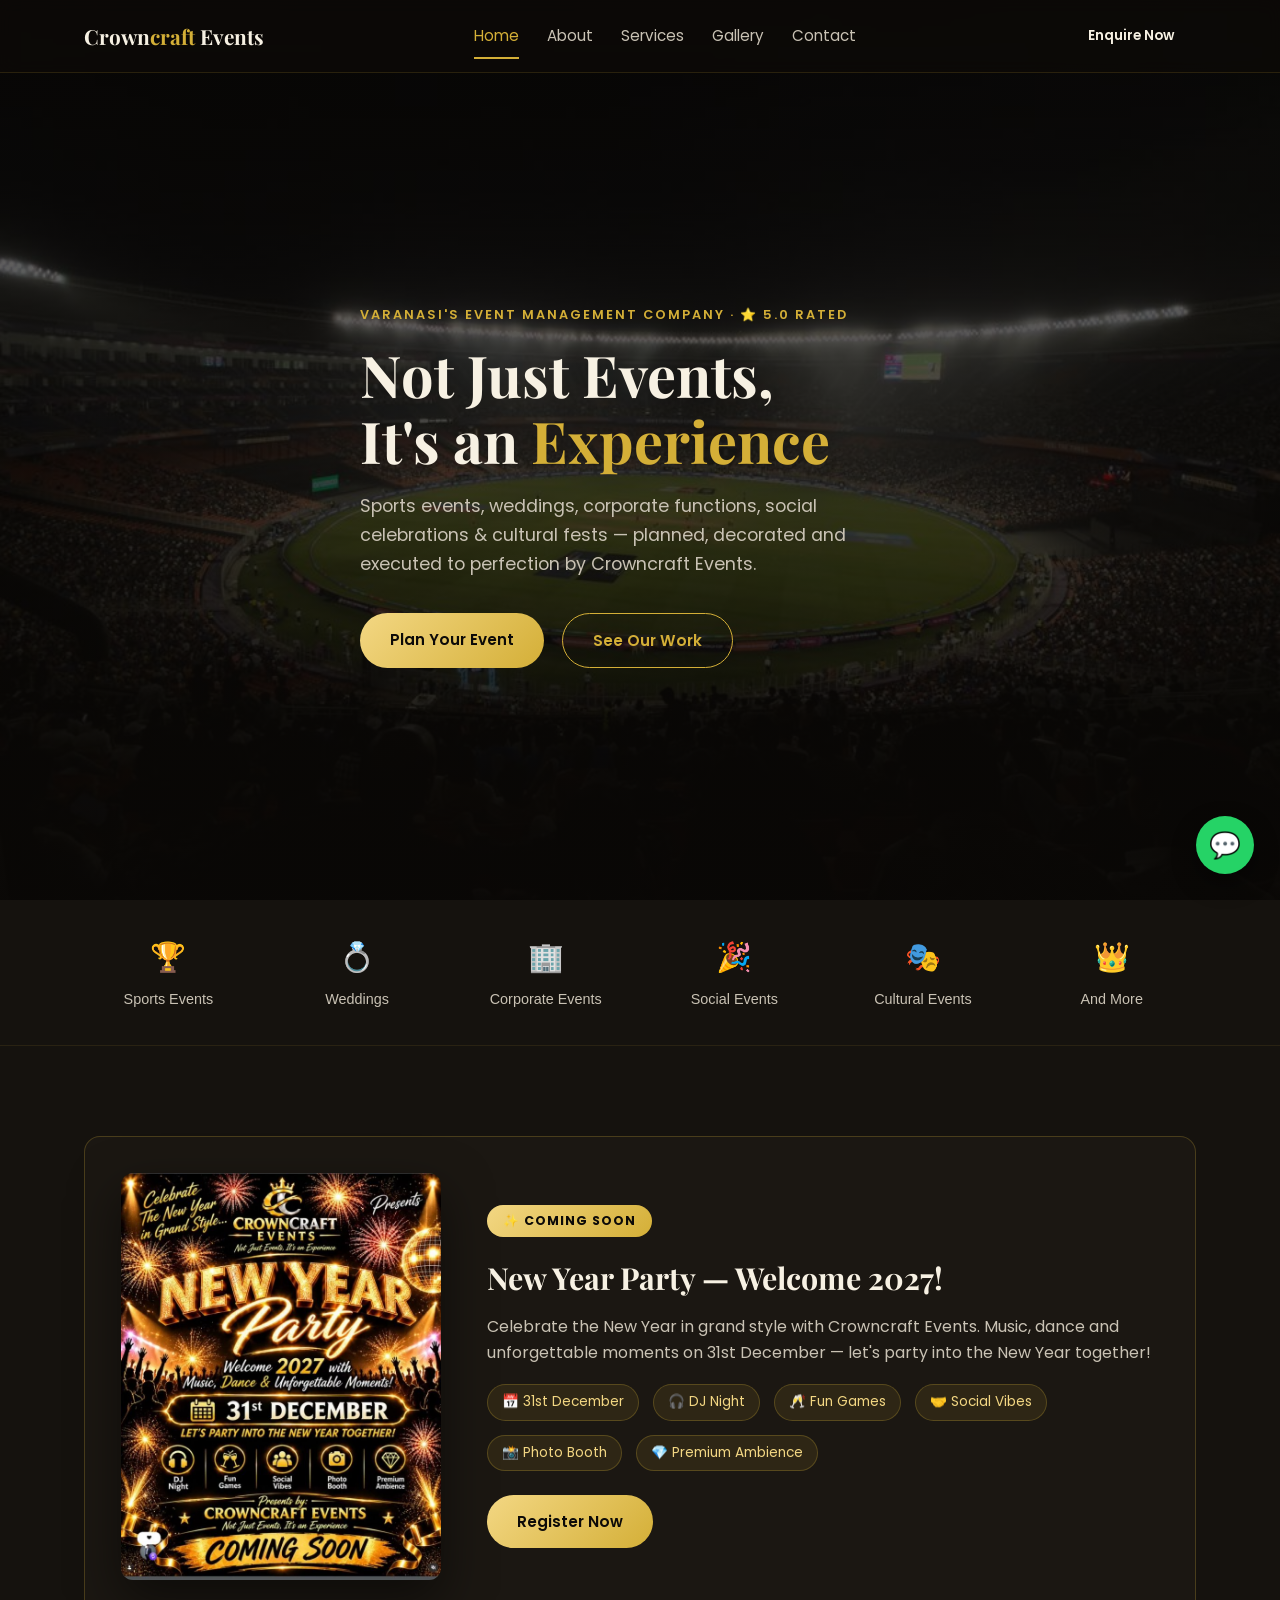
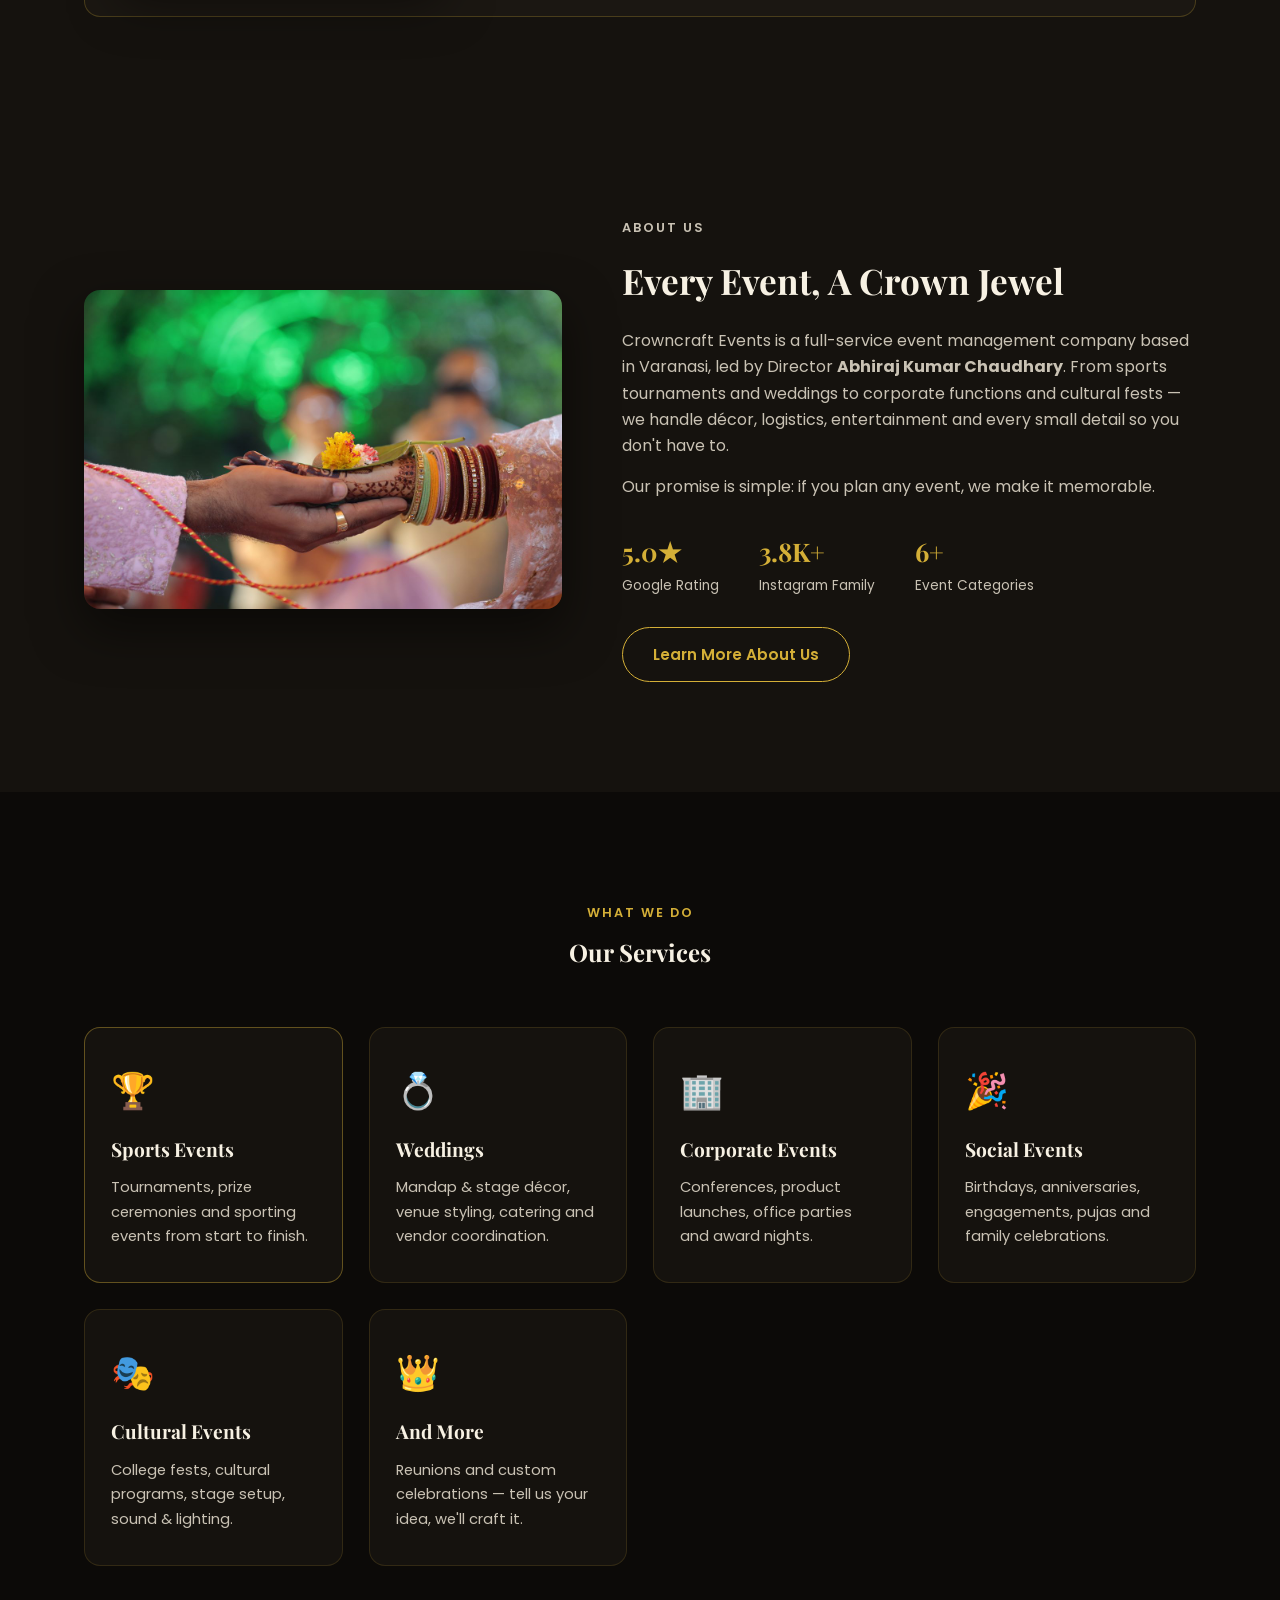
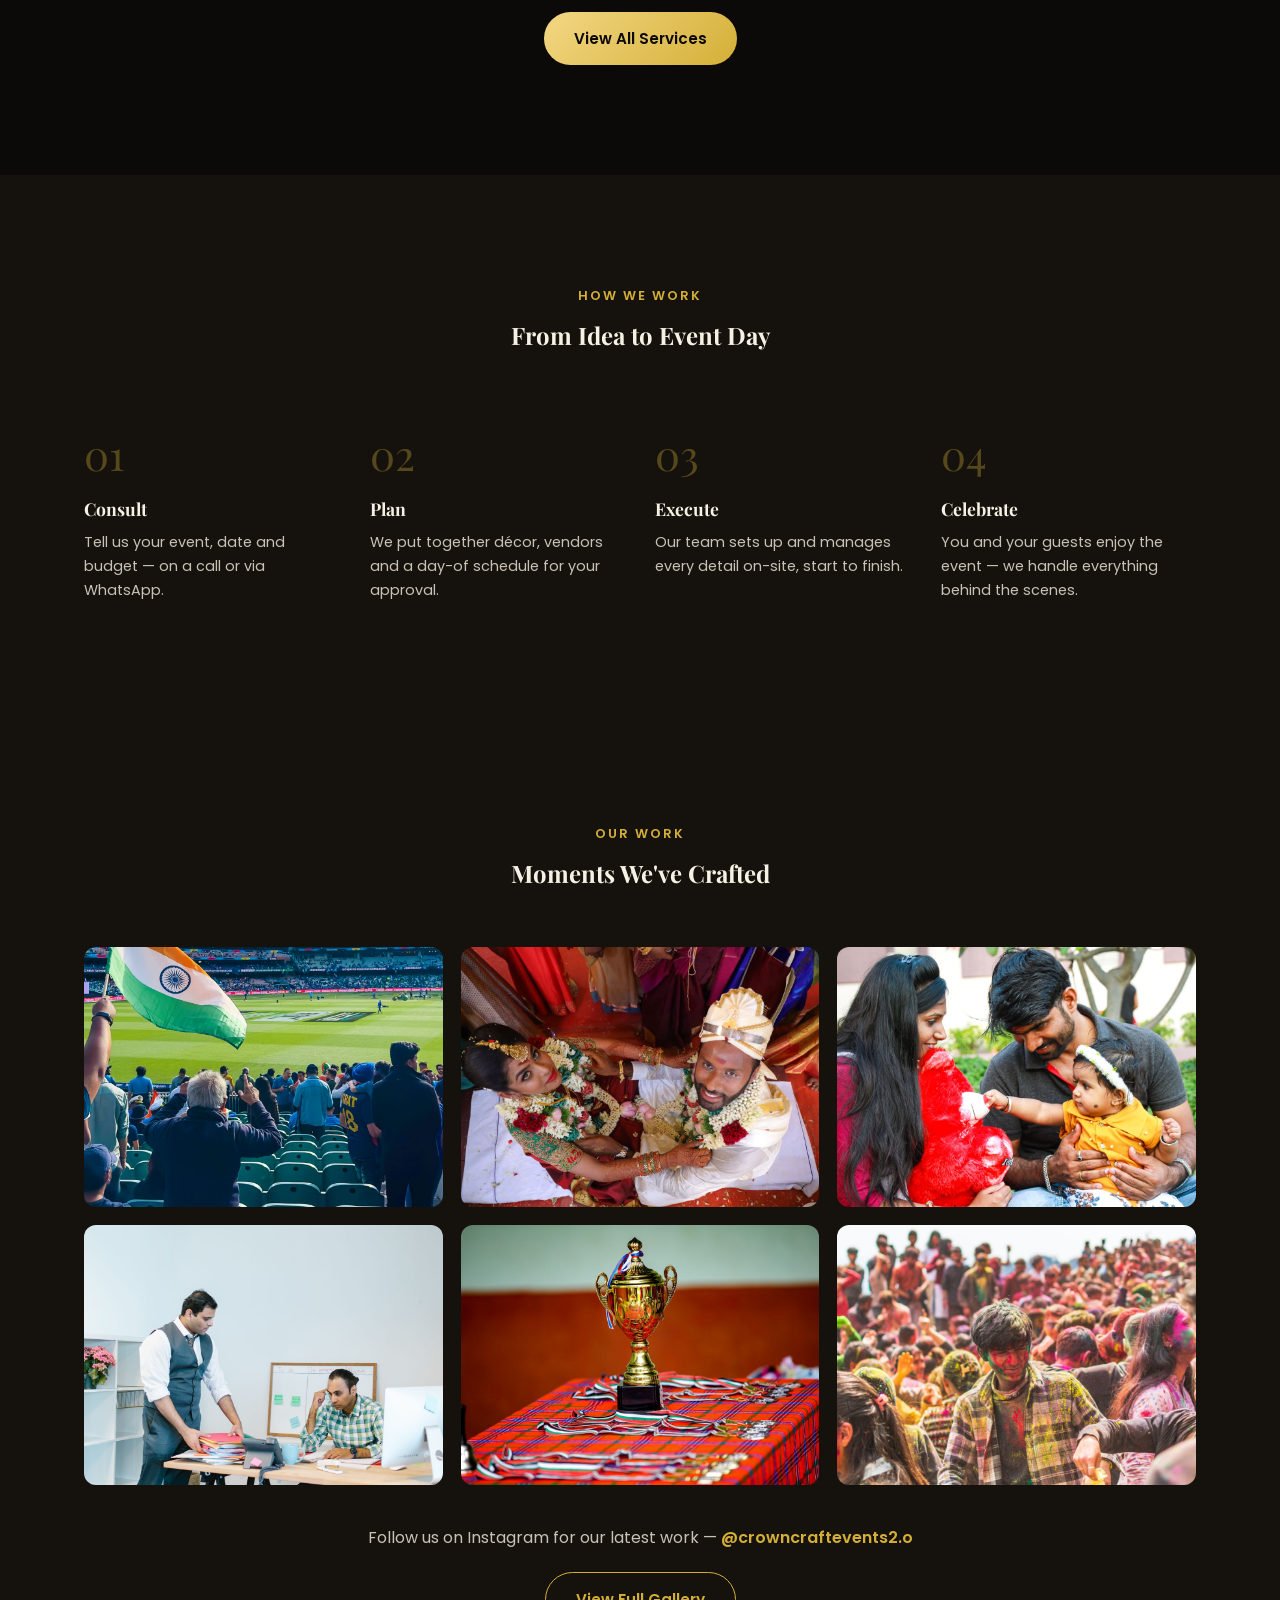
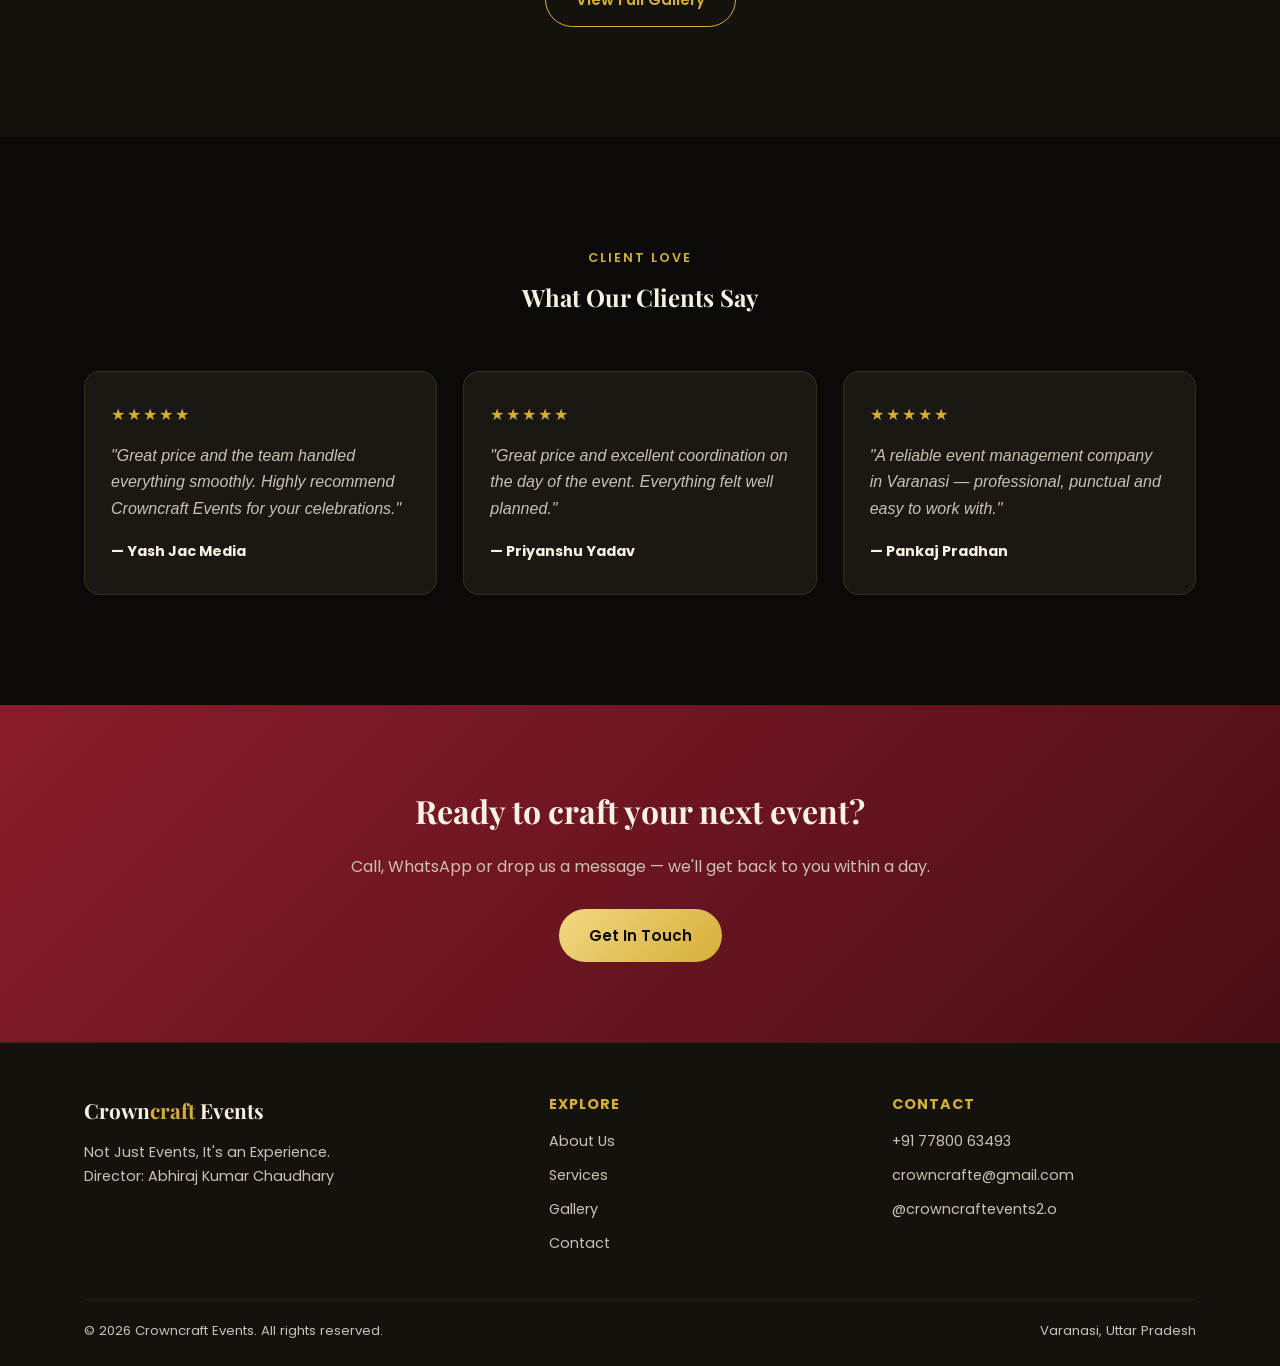
==== commit deb5eb7b: "Add New Year Party coming-soon banner with Register CTA - New "Upcoming Event" section on the homepa" ====
--- a/index.html
+++ b/index.html
@@ -87,6 +87,30 @@
   </div>
 </section>
 
+<section class="event-section">
+  <div class="container">
+    <div class="event-card reveal">
+      <div class="event-poster">
+        <img src="images/event-newyear-party.jpg" alt="Crowncraft Events New Year Party poster">
+      </div>
+      <div class="event-info">
+        <span class="event-badge">✨ Coming Soon</span>
+        <h2>New Year Party — Welcome 2027!</h2>
+        <p>Celebrate the New Year in grand style with Crowncraft Events. Music, dance and unforgettable moments on 31st December — let's party into the New Year together!</p>
+        <div class="event-meta">
+          <span>📅 31st December</span>
+          <span>🎧 DJ Night</span>
+          <span>🥂 Fun Games</span>
+          <span>🤝 Social Vibes</span>
+          <span>📸 Photo Booth</span>
+          <span>💎 Premium Ambience</span>
+        </div>
+        <a href="https://wa.me/917780063493?text=Hi%20Crowncraft%20Events%2C%20I%27d%20like%20to%20register%20for%20the%20New%20Year%20Party%20on%2031st%20December." target="_blank" rel="noopener" class="btn btn-primary">Register Now</a>
+      </div>
+    </div>
+  </div>
+</section>
+
 <section class="about">
   <div class="container about-grid">
     <div class="about-img reveal">
--- a/css/style.css
+++ b/css/style.css
@@ -215,6 +215,32 @@
 .testimonial-card .stars{color:var(--gold);letter-spacing:2px;margin-bottom:14px;}
 .testimonial-card p{color:var(--text-muted);font-style:italic;margin-bottom:16px;}
 .testimonial-card strong{color:var(--cream);font-size:.9rem;}
+
+/* Upcoming event */
+.event-section{padding:90px 0;background:var(--black-soft);}
+.event-card{
+  display:grid;grid-template-columns:320px 1fr;gap:46px;align-items:center;
+  background:var(--black-card);border:1px solid rgba(212,175,55,.25);border-radius:var(--radius);
+  padding:36px;
+}
+.event-poster{border-radius:12px;overflow:hidden;box-shadow:0 20px 50px rgba(0,0,0,.5);}
+.event-poster img{width:100%;display:block;}
+.event-badge{
+  display:inline-block;background:linear-gradient(135deg,var(--gold-light),var(--gold));
+  color:var(--black);font-weight:700;font-size:.78rem;letter-spacing:1px;text-transform:uppercase;
+  padding:6px 16px;border-radius:999px;margin-bottom:16px;
+}
+.event-info h2{font-size:1.9rem;margin-bottom:10px;}
+.event-info p{color:var(--text-muted);margin-bottom:18px;}
+.event-meta{display:flex;flex-wrap:wrap;gap:14px;margin-bottom:24px;}
+.event-meta span{
+  background:rgba(212,175,55,.1);border:1px solid rgba(212,175,55,.25);
+  color:var(--gold-light);font-size:.85rem;padding:6px 14px;border-radius:999px;
+}
+@media (max-width:780px){
+  .event-card{grid-template-columns:1fr;}
+  .event-poster{max-width:280px;margin:0 auto;}
+}
 
 /* Process */
 .process{padding:110px 0;background:var(--black-soft);}
